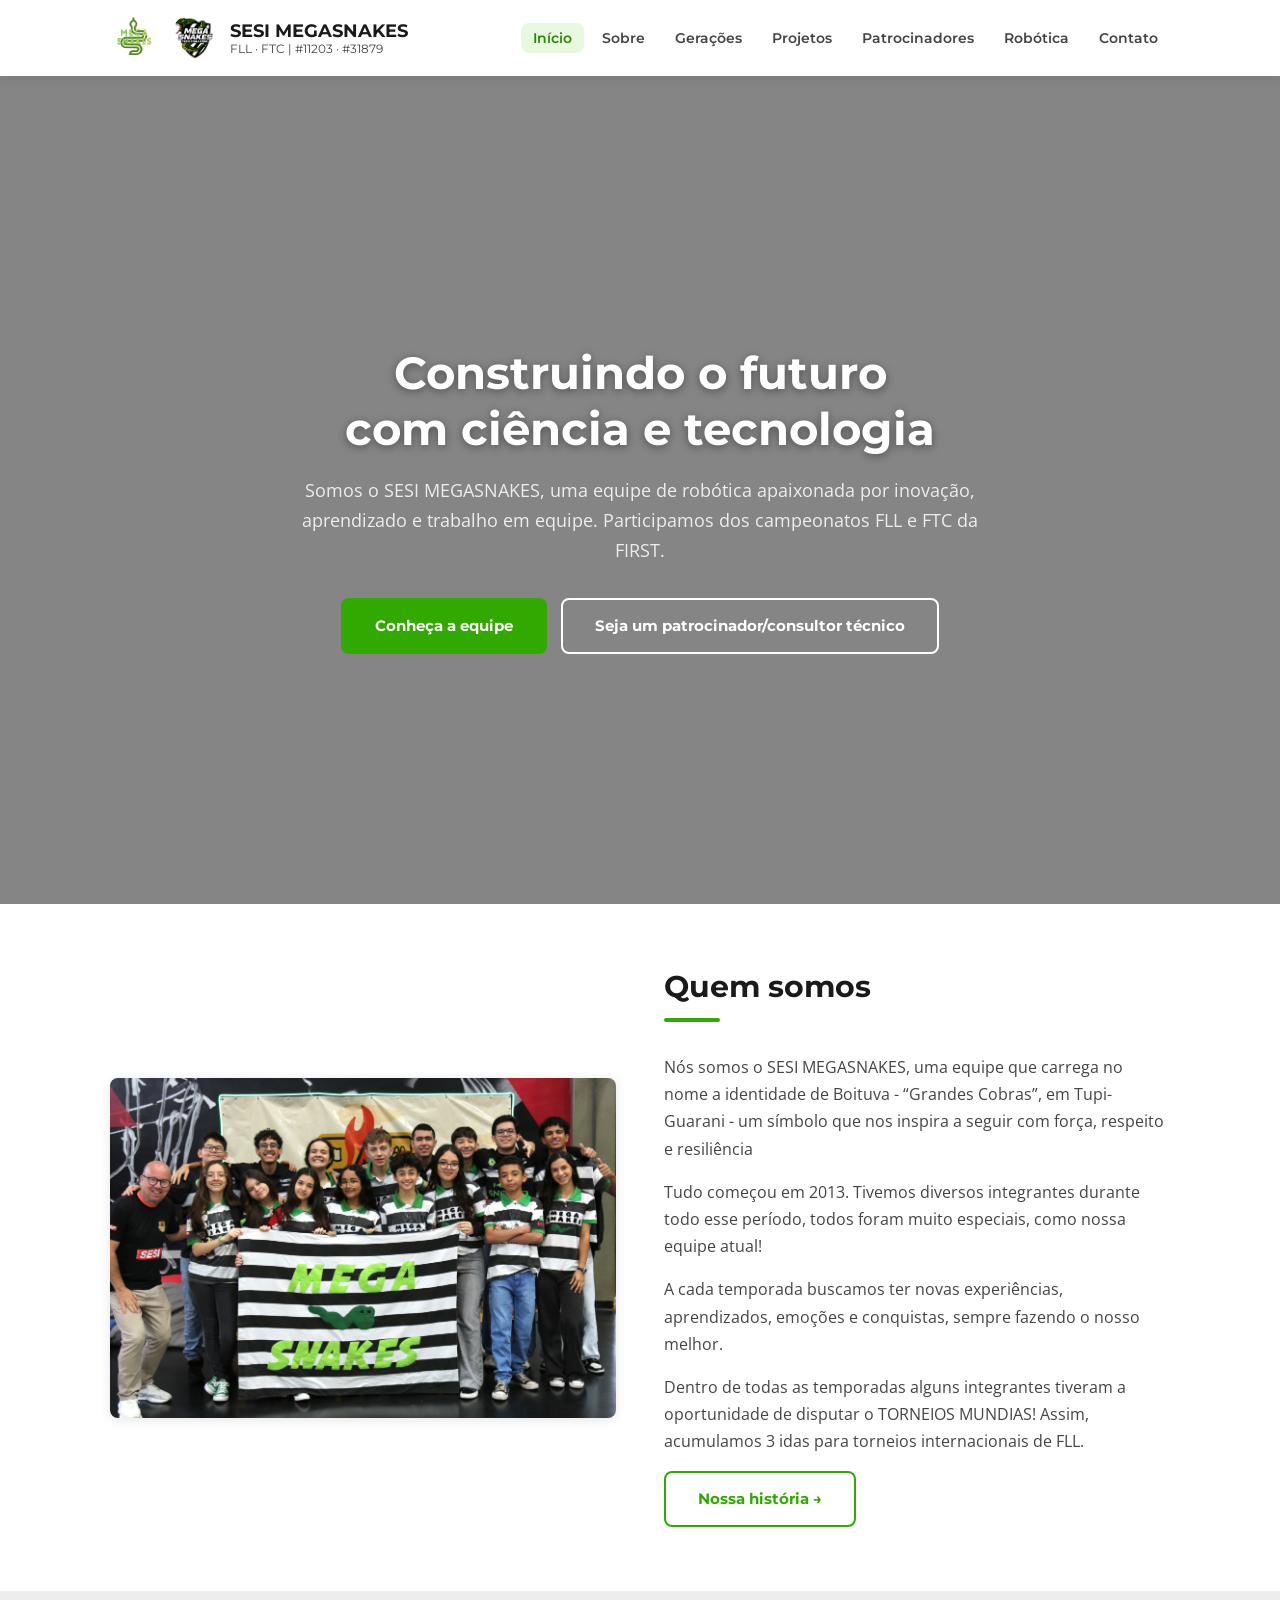
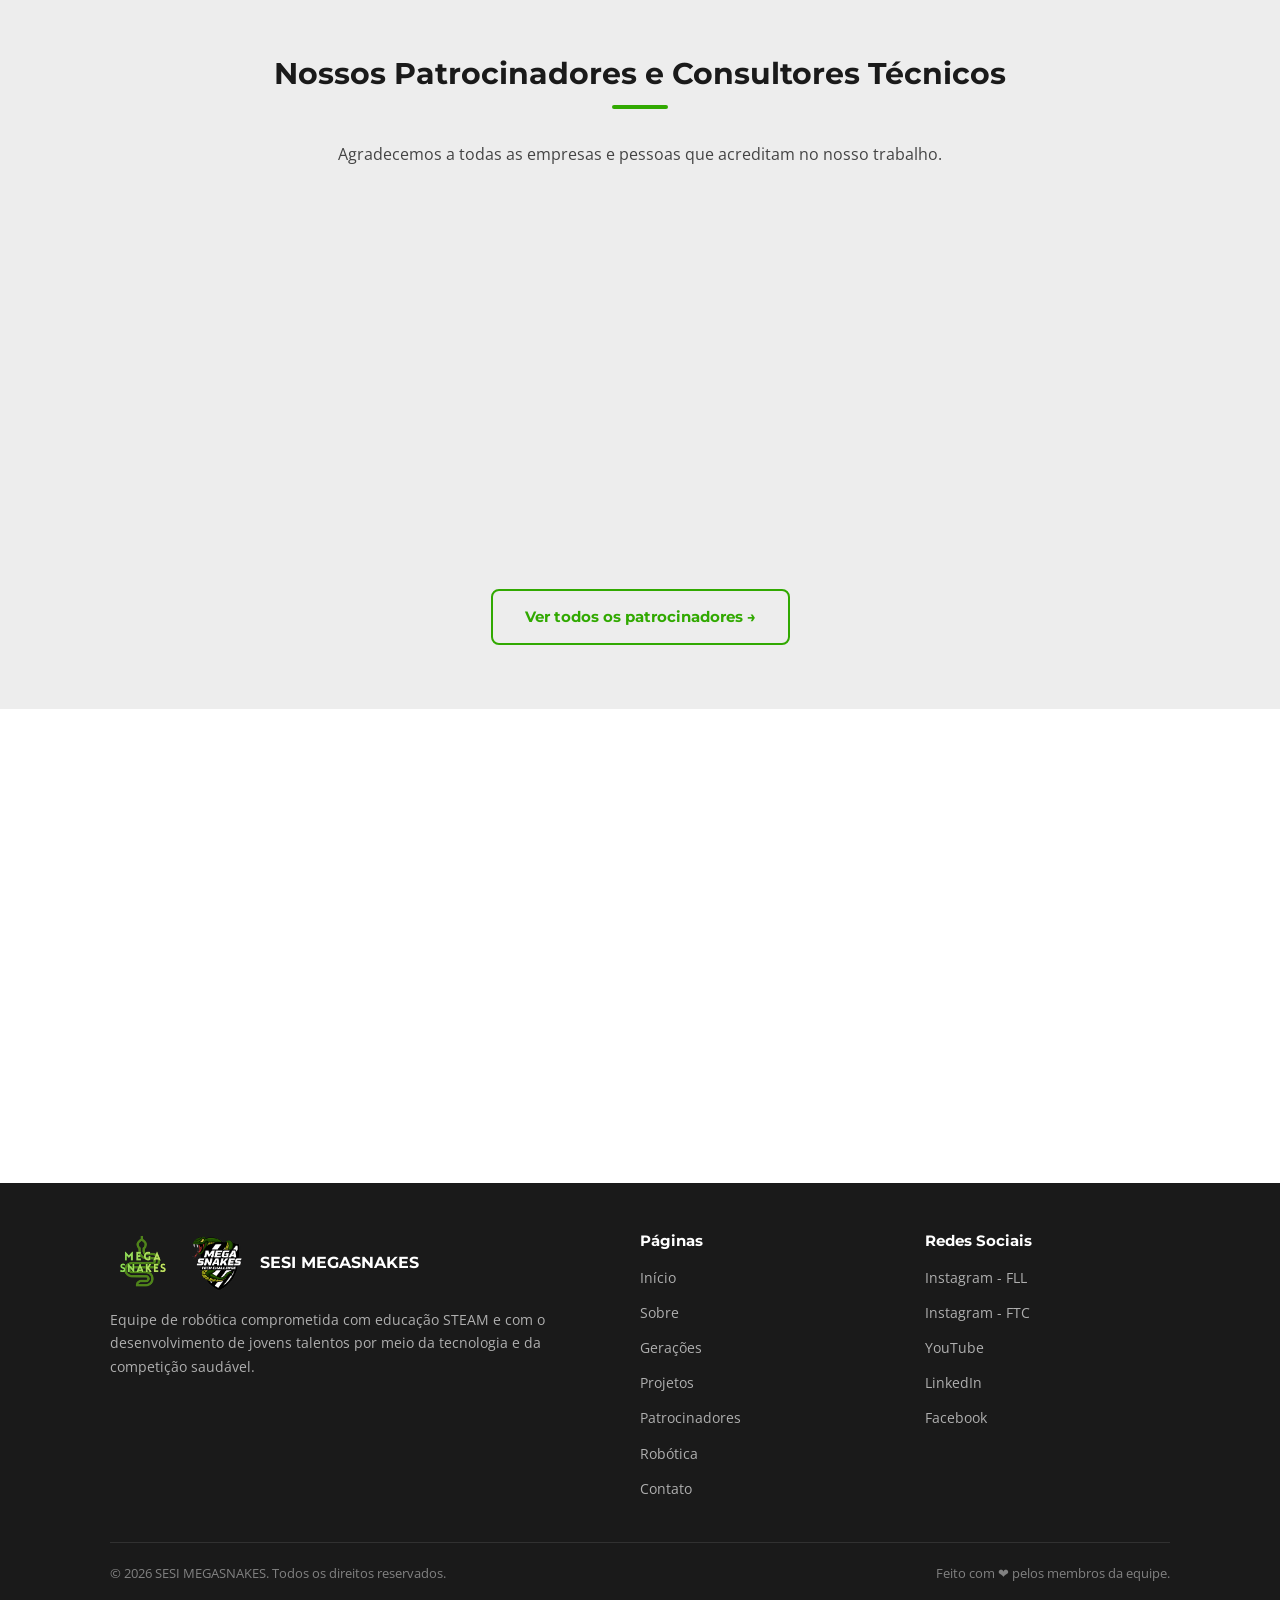
==== index.html @ dcc247e0 "Remoção dos patrocinadores antigos da página inicial" ====
<!DOCTYPE html>
<html lang="pt-BR">

<head>
  <meta charset="UTF-8" />
  <meta name="viewport" content="width=device-width, initial-scale=1.0" />
  <title>Início - SESI MEGASNAKES</title>

  <!-- Google Fonts -->
  <link rel="preconnect" href="https://fonts.googleapis.com" />
  <link rel="preconnect" href="https://fonts.gstatic.com" crossorigin />
  <link
    href="https://fonts.googleapis.com/css2?family=Montserrat:wght@400;600;700&family=Open+Sans:wght@400;600&display=swap"
    rel="stylesheet" />

  <!-- Estilos -->
  <link rel="stylesheet" href="css/style.css" />
  <link rel="stylesheet" href="css/animacoes.css" />
</head>

<body>

  <!-- ===== HEADER ===== -->
  <header>
    <div class="header-inner">

      <!-- Logo e nome -->
      <a href="index.html" class="logo-area">
        <img src="fotos/logo-01.png" alt="Logo da equipe FLL" />
        <img src="fotos/logo-02.png" alt="Logo da equipe FTC" />
        <div class="nome-equipe">
          SESI MEGASNAKES
          <span>FLL · FTC | #11203 · #31879 </span>
        </div>
      </a>

      <!-- Botão hamburguer (mobile) -->
      <button class="menu-toggle" aria-label="Abrir menu" aria-expanded="false">
        <span></span>
        <span></span>
        <span></span>
      </button>

      <!-- Navegação -->
      <nav>
        <ul>
          <li><a href="index.html">Início</a></li>
          <li><a href="sobre.html">Sobre</a></li>
          <li><a href="geracoes.html">Gerações</a></li>
          <li><a href="projetos.html">Projetos</a></li>
          <li><a href="patrocinadores.html">Patrocinadores</a></li>
          <li><a href="robotica.html">Robótica</a></li>
          <li><a href="contato.html">Contato</a></li>
        </ul>
      </nav>
    </div>
  </header>


  <!-- ===== HERO ===== -->
  <!--
    Adicione a foto de fundo no arquivo css/style.css,
    na seção ".hero", trocando o url('../fotos/hero-banner.jpg')
    pelo caminho correto da sua imagem.
  -->
  <!-- ===== HERO COM CARROSSEL DE FOTOS ===== -->
  <section class="hero">

    <!-- Slides de fundo -->
    <div class="hero-slides">
      <!-- Adicione ou remova <div class="hero-slide"> conforme o número de fotos -->
      <div class="hero-slide" style="background-image: url('fotos/galeria-01.jpg');"></div>
      <div class="hero-slide" style="background-image: url('fotos/galeria-02.jpg');"></div>
      <div class="hero-slide" style="background-image: url('fotos/galeria-03.jpg');"></div>
      <div class="hero-slide" style="background-image: url('fotos/galeria-04.jpg');"></div>
      <div class="hero-slide" style="background-image: url('fotos/galeria-05.jpg');"></div>
    </div>

    <!-- Escurecimento por cima das fotos -->
    <div class="hero-overlay"></div>

    <!-- Texto centralizado (não muda) -->
    <div class="hero-conteudo">
      <h1>Construindo o futuro<br>com ciência e tecnologia</h1>
      <p>
        Somos o SESI MEGASNAKES, uma equipe de robótica apaixonada por inovação,
        aprendizado e trabalho em equipe. Participamos dos campeonatos FLL e FTC da FIRST.
      </p>
      <div class="hero-botoes">
        <a href="sobre.html" class="btn btn-verde">Conheça a equipe</a>
        <a href="contato.html" class="btn btn-contorno">Seja um patrocinador/consultor técnico</a>
      </div>
    </div>

  </section>


  <!-- ===== APRESENTAÇÃO ===== -->
  <section class="secao">
    <div class="container">
      <div class="apresentacao-grid">

        <!-- Foto da equipe -->
        <div class="apresentacao-foto animar">
          <img src="fotos/equipe-principal.jpg" alt="Foto da equipe" />
        </div>

        <!-- Texto de apresentação -->
        <div class="animar">
          <h2>Quem somos</h2>
          <div class="divisor" style="margin-left:0;"></div>
          <p>
            Nós somos o SESI MEGASNAKES, uma equipe que carrega no nome a identidade de Boituva - “Grandes Cobras”, em
            Tupi-Guarani - um símbolo que nos inspira a seguir com força, respeito e resiliência
          </p>
          <p>
            <!-- Substitua pelo texto de apresentação da equipe -->
            Tudo começou em 2013. Tivemos diversos integrantes durante todo esse período, todos foram muito especiais,
            como nossa equipe atual!
          </p>
          <p>
            A cada temporada buscamos ter novas experiências, aprendizados, emoções e conquistas, sempre fazendo o nosso
            melhor.
          </p>
          <p>
            Dentro de todas as temporadas alguns integrantes tiveram a oportunidade de disputar o TORNEIOS MUNDIAS!
            Assim, acumulamos 3 idas para torneios internacionais de FLL.
          </p>
          <a href="sobre.html" class="btn btn-contorno-verde">Nossa história →</a>
        </div>

      </div>
    </div>
  </section>


  <!-- ===== PATROCINADORES ===== -->
  <section class="secao secao-fundo-bege">
    <div class="container">
      <h2 class="titulo-secao animar">Nossos Patrocinadores e Consultores Técnicos</h2>
      <div class="divisor"></div>
      <p class="subtitulo-secao animar">
        Agradecemos a todas as empresas e pessoas que acreditam no nosso trabalho.
      </p>

      <div class="patrocinadores-grid">
        <!--
          COMO ADICIONAR UM PATROCINADOR:
          Copie o bloco "card-patrocinador" abaixo e cole quantas vezes precisar.
          Troque o conteúdo pelos dados reais do patrocinador.
        -->

        <div class="card-patrocinador animar">
          <img src="fotos/patrocinadores/SESI.png" alt="Logo Escola SESI" />
          <h3>SESI</h3>
          <p>
            O Serviço Social da Indústria (SESI) atua nas áreas de educação, saúde, esporte e qualidade de vida para
            trabalhadores da indústria e suas famílias, contribuindo para o desenvolvimento social e industrial.
          </p>
        </div>

      </div><!-- fim .patrocinadores-grid -->

      <div style="text-align:center; margin-top:32px;">
        <a href="patrocinadores.html" class="btn btn-contorno-verde">Ver todos os patrocinadores →</a>
      </div>
    </div>
  </section>


  <!-- ===== CTA - RECRUTAMENTO DE PATROCÍNIO ===== -->
  <section class="secao">
    <div class="container">
      <div class="cta-box animar">
        <h2>Apoie a próxima geração de inovadores</h2>
        <p>
          Patrocinar a nossa equipe é uma forma de investir diretamente na educação e no desenvolvimento de jovens
          talentos. Em troca, sua empresa recebe visibilidade nos nossos materiais, uniformes e redes sociais. Além
          disso, profissionais da sua empresa também podem participar como consultores técnicos, compartilhando
          conhecimento e contribuindo diretamente para o aprendizado e crescimento da equipe.
        </p>
        <a href="contato.html" class="btn btn-contorno">Quero ser patrocinador/consultor técnico</a>
      </div>
    </div>
  </section>


  <!-- ===== FOOTER ===== -->
  <footer>
    <div class="container">
      <div class="footer-grid">

        <div class="footer-sobre">
          <div class="footer-logo-area">
            <img src="fotos/logo-01.png" alt="Logo da equipe FLL" />
            <img src="fotos/logo-02.png" alt="Logo da equipe FTC" />
            <span>SESI MEGASNAKES</span>
          </div>
          <p>
            Equipe de robótica comprometida com educação STEAM e com o desenvolvimento
            de jovens talentos por meio da tecnologia e da competição saudável.
          </p>
        </div>

        <div class="footer-coluna">
          <h4>Páginas</h4>
          <ul>
            <li><a href="index.html">Início</a></li>
            <li><a href="sobre.html">Sobre</a></li>
            <li><a href="geracoes.html">Gerações</a></li>
            <li><a href="projetos.html">Projetos</a></li>
            <li><a href="patrocinadores.html">Patrocinadores</a></li>
            <li><a href="robotica.html">Robótica</a></li>
            <li><a href="contato.html">Contato</a></li>
          </ul>
        </div>

        <div class="footer-coluna">
          <h4>Redes Sociais</h4>
          <ul>
            <li><a href="https://www.instagram.com/megasnakes">Instagram - FLL</a></li>
            <li><a href="https://www.instagram.com/megasnakes_ftc">Instagram - FTC</a></li>
            <li><a href="https://www.youtube.com/@MegaSnakesFTC">YouTube</a></li>
            <li><a href="https://www.linkedin.com/in/sesi-megasnakes-ftc/">LinkedIn</a></li>
            <li><a href="#">Facebook</a></li>
          </ul>
        </div>

      </div><!-- fim .footer-grid -->

      <div class="footer-bottom">
        <p>© <span id="ano-atual"></span> SESI MEGASNAKES. Todos os direitos reservados.</p>
        <p>Feito com ❤ pelos membros da equipe.</p>
      </div>
    </div>
  </footer>

  <!-- Script para preencher o ano automaticamente -->
  <script>
    document.getElementById('ano-atual').textContent = new Date().getFullYear();
  </script>

  <!-- Script principal -->
  <script src="js/script.js"></script>
</body>

</html>
---- css/style.css ----
/* ============================================================
   ESTILO GLOBAL - EQUIPE DE ROBÓTICA
   Paleta: Verde #31A901 | Bege #EDEDED
   ============================================================ */

/* --- Variáveis de cor e fonte --- */
:root {
  --verde: #31A901;
  --verde-escuro: #268a01;
  --verde-claro: #e8f9e0;
  --bege: #EDEDED;
  --bege-escuro: #d8d8d8;
  --branco: #ffffff;
  --preto: #1a1a1a;
  --cinza-texto: #444444;
  --sombra: 0 2px 12px rgba(0, 0, 0, 0.10);
  --raio: 8px;
  --fonte-titulo: 'Montserrat', sans-serif;
  --fonte-corpo: 'Open Sans', sans-serif;
}

/* --- Reset básico --- */
*,
*::before,
*::after {
  box-sizing: border-box;
  margin: 0;
  padding: 0;
}

html {
  scroll-behavior: smooth;
}

body {
  font-family: var(--fonte-corpo);
  color: var(--preto);
  background-color: var(--branco);
  line-height: 1.7;
}

img {
  max-width: 100%;
  display: block;
}

a {
  color: var(--verde);
  text-decoration: none;
}

a:hover {
  text-decoration: underline;
}

ul {
  list-style: none;
}

/* --- Tipografia geral --- */
h1,
h2,
h3,
h4 {
  font-family: var(--fonte-titulo);
  font-weight: 700;
  color: var(--preto);
  line-height: 1.25;
}

h1 {
  font-size: 2.4rem;
}

h2 {
  font-size: 1.9rem;
}

h3 {
  font-size: 1.3rem;
}

p {
  margin-bottom: 1rem;
  color: var(--cinza-texto);
}

/* --- Layout utilitário --- */
.container {
  max-width: 1100px;
  margin: 0 auto;
  padding: 0 20px;
}

.secao {
  padding: 64px 0;
}

.secao-fundo-bege {
  background-color: var(--bege);
}

.secao-fundo-verde {
  background-color: var(--verde);
}

.titulo-secao {
  text-align: center;
  margin-bottom: 12px;
}

.subtitulo-secao {
  text-align: center;
  color: var(--cinza-texto);
  margin-bottom: 40px;
  font-size: 1rem;
}

.divisor {
  width: 56px;
  height: 4px;
  background-color: var(--verde);
  margin: 12px auto 32px auto;
  border-radius: 2px;
}


/* ============================================================
   HEADER / NAVEGAÇÃO
   ============================================================ */

header {
  position: fixed;
  top: 0;
  left: 0;
  width: 100%;
  z-index: 1000;
  background-color: var(--branco);
  box-shadow: var(--sombra);
}

.header-inner {
  display: flex;
  align-items: center;
  justify-content: space-between;
  padding: 14px 20px;
  max-width: 1100px;
  margin: 0 auto;
}

/* Logo e nome */
.logo-area {
  display: flex;
  align-items: center;
  gap: 12px;
  text-decoration: none;
}

.logo-area img {
  width: 48px;
  height: 48px;
  object-fit: contain;
  border-radius: 50%;
}

/* Placeholder caso não haja logo */
.logo-placeholder {
  width: 48px;
  height: 48px;
  background-color: var(--verde);
  border-radius: 50%;
  display: flex;
  align-items: center;
  justify-content: center;
  color: white;
  font-weight: 700;
  font-size: 1.1rem;
  font-family: var(--fonte-titulo);
  flex-shrink: 0;
}

.logo-area .nome-equipe {
  font-family: var(--fonte-titulo);
  font-weight: 700;
  font-size: 1.15rem;
  color: var(--preto);
  line-height: 1.2;
}

.logo-area .nome-equipe span {
  display: block;
  font-size: 0.75rem;
  font-weight: 400;
  color: var(--cinza-texto);
}

/* Menu de navegação desktop */
nav ul {
  display: flex;
  gap: 6px;
  align-items: center;
}

nav ul li a {
  font-family: var(--fonte-titulo);
  font-size: 0.88rem;
  font-weight: 600;
  color: var(--cinza-texto);
  padding: 6px 12px;
  border-radius: var(--raio);
  transition: background-color 0.2s, color 0.2s;
}

nav ul li a:hover,
nav ul li a.ativo {
  background-color: var(--verde-claro);
  color: var(--verde-escuro);
  text-decoration: none;
}

/* Botão hamburguer (mobile) */
.menu-toggle {
  display: none;
  flex-direction: column;
  gap: 5px;
  cursor: pointer;
  padding: 4px;
  background: none;
  border: none;
}

.menu-toggle span {
  display: block;
  width: 26px;
  height: 3px;
  background-color: var(--preto);
  border-radius: 2px;
  transition: transform 0.3s, opacity 0.3s;
}


/* ============================================================
   HERO (BANNER PRINCIPAL) - usado na página inicial
   ============================================================ */

.hero {
  position: relative;
  min-height: 92vh;
  display: flex;
  align-items: center;
  justify-content: center;
  text-align: center;
  padding: 80px 20px 60px;
  margin-top: 76px;
  overflow: hidden;
}

/* Container dos slides de fundo */
.hero-slides {
  position: absolute;
  inset: 0;
  z-index: 0;
}

/* Cada slide é uma div com background-image */
.hero-slide {
  position: absolute;
  inset: 0;
  background-size: cover;
  background-position: center;
  opacity: 0;
  transition: opacity 1.2s ease-in-out;
}

/* Slide ativo fica visível */
.hero-slide.ativo {
  opacity: 1;
}

/* Camada escura por cima das fotos */
.hero-overlay {
  position: absolute;
  inset: 0;
  background-color: rgba(0, 0, 0, 0.48);
  z-index: 1;
}

/* Texto fica acima de tudo */
.hero-conteudo {
  position: relative;
  z-index: 2;
  max-width: 700px;
}

.hero-conteudo {
  max-width: 700px;
}

.hero-conteudo h1 {
  color: var(--branco);
  font-size: 2.8rem;
  margin-bottom: 18px;
  text-shadow: 0 2px 8px rgba(0, 0, 0, 0.4);
}

.hero-conteudo p {
  color: var(--bege);
  font-size: 1.1rem;
  margin-bottom: 32px;
}

/* Botão principal */
.btn {
  display: inline-block;
  padding: 13px 32px;
  border-radius: var(--raio);
  font-family: var(--fonte-titulo);
  font-size: 0.95rem;
  font-weight: 700;
  cursor: pointer;
  transition: background-color 0.2s, color 0.2s, transform 0.15s;
  text-decoration: none;
  border: 2px solid transparent;
}

.btn:hover {
  transform: translateY(-2px);
  text-decoration: none;
}

.btn-verde {
  background-color: var(--verde);
  color: var(--branco);
  border-color: var(--verde);
}

.btn-verde:hover {
  background-color: var(--verde-escuro);
  border-color: var(--verde-escuro);
}

.btn-contorno {
  background-color: transparent;
  color: var(--branco);
  border-color: var(--branco);
}

.btn-contorno:hover {
  background-color: var(--branco);
  color: var(--verde-escuro);
}

.btn-contorno-verde {
  background-color: transparent;
  color: var(--verde);
  border-color: var(--verde);
}

.btn-contorno-verde:hover {
  background-color: var(--verde);
  color: var(--branco);
}

.hero-botoes {
  display: flex;
  gap: 14px;
  justify-content: center;
  flex-wrap: wrap;
}


/* ============================================================
   SEÇÃO: APRESENTAÇÃO (página inicial)
   ============================================================ */

.apresentacao-grid {
  display: grid;
  grid-template-columns: 1fr 1fr;
  gap: 48px;
  align-items: center;
}

.apresentacao-foto {
  border-radius: var(--raio);
  overflow: hidden;
  box-shadow: var(--sombra);
}

.apresentacao-foto img {
  width: 100%;
  height: 340px;
  object-fit: cover;
}

/* Placeholder de imagem */
.foto-placeholder {
  width: 100%;
  height: 340px;
  background-color: var(--bege-escuro);
  display: flex;
  flex-direction: column;
  align-items: center;
  justify-content: center;
  color: var(--cinza-texto);
  font-size: 0.9rem;
  gap: 8px;
}

.foto-placeholder .icone-foto {
  font-size: 2.5rem;
  opacity: 0.4;
}


/* ============================================================
   SEÇÃO: PATROCINADORES (home e página dedicada)
   ============================================================ */

.patrocinadores-grid {
  display: grid;
  grid-template-columns: repeat(auto-fill, minmax(200px, 1fr));
  gap: 24px;
}

.card-patrocinador {
  background-color: var(--branco);
  border: 1px solid var(--bege-escuro);
  border-radius: var(--raio);
  padding: 24px 20px;
  text-align: center;
  box-shadow: var(--sombra);
  transition: transform 0.2s, box-shadow 0.2s;
}

.card-patrocinador:hover {
  transform: translateY(-4px);
  box-shadow: 0 6px 20px rgba(0, 0, 0, 0.12);
}

.card-patrocinador img {
  height: 72px;
  width: auto;
  margin: 0 auto 14px;
  object-fit: contain;
}

/* Placeholder de logo */
.logo-placeholder-card {
  height: 72px;
  display: flex;
  align-items: center;
  justify-content: center;
  margin-bottom: 14px;
  background-color: var(--bege);
  border-radius: 6px;
  color: var(--cinza-texto);
  font-size: 0.8rem;
}

.card-patrocinador h3 {
  font-size: 1rem;
  margin-bottom: 8px;
}

.card-patrocinador p {
  font-size: 0.85rem;
  margin-bottom: 0;
  color: var(--cinza-texto);
}


/* ============================================================
   SEÇÃO: RECRUTAMENTO / CTA (Call to Action)
   ============================================================ */

.cta-box {
  background-color: var(--verde);
  border-radius: var(--raio);
  padding: 48px 40px;
  text-align: center;
}

.cta-box h2 {
  color: var(--branco);
  margin-bottom: 12px;
}

.cta-box p {
  color: rgba(255, 255, 255, 0.88);
  margin-bottom: 28px;
  font-size: 1.05rem;
}

.cta-box .btn-contorno {
  font-size: 1rem;
}


/* ============================================================
   HERO INTERNO - páginas internas (sem banner grande)
   ============================================================ */

.hero-interno {
  background-color: var(--verde);
  padding: 100px 20px 48px;
  text-align: center;
}

.hero-interno h1 {
  color: var(--branco);
  font-size: 2.2rem;
  margin-bottom: 10px;
}

.hero-interno p {
  color: rgba(255, 255, 255, 0.85);
  font-size: 1rem;
  max-width: 560px;
  margin: 0 auto;
}


/* ============================================================
   GALERIA (página sobre)
   ============================================================ */

.galeria-grid {
  display: grid;
  grid-template-columns: repeat(auto-fill, minmax(240px, 1fr));
  gap: 16px;
}

.galeria-item {
  border-radius: var(--raio);
  overflow: hidden;
  box-shadow: var(--sombra);
  aspect-ratio: 4/3;
  background-color: var(--bege-escuro);
}

.galeria-item img {
  width: 100%;
  height: 100%;
  object-fit: cover;
  transition: transform 0.3s;
}

.galeria-item:hover img {
  transform: scale(1.05);
}

/* Placeholder para galeria */
.galeria-placeholder {
  width: 100%;
  height: 100%;
  display: flex;
  flex-direction: column;
  align-items: center;
  justify-content: center;
  color: var(--cinza-texto);
  font-size: 0.82rem;
  gap: 6px;
  opacity: 0.6;
}


/* ============================================================
   REDES SOCIAIS
   ============================================================ */

.redes-lista {
  display: flex;
  gap: 16px;
  justify-content: center;
  flex-wrap: wrap;
}

.rede-link {
  display: flex;
  align-items: center;
  gap: 10px;
  background-color: var(--branco);
  border: 2px solid var(--verde);
  color: var(--verde);
  padding: 10px 22px;
  border-radius: 32px;
  font-weight: 600;
  font-size: 0.9rem;
  font-family: var(--fonte-titulo);
  transition: background-color 0.2s, color 0.2s;
}

.rede-link:hover {
  background-color: var(--verde);
  color: var(--branco);
  text-decoration: none;
}

.rede-link svg {
  width: 20px;
  height: 20px;
  flex-shrink: 0;
}


/* ============================================================
   CARDS DE GERAÇÃO / TEMPORADA (página equipe)
   ============================================================ */

.timeline-lista {
  display: flex;
  flex-direction: column;
  gap: 32px;
}

.card-temporada {
  background-color: var(--branco);
  border: 1px solid var(--bege-escuro);
  border-left: 5px solid var(--verde);
  border-radius: var(--raio);
  padding: 28px 32px;
  box-shadow: var(--sombra);
  display: grid;
  grid-template-columns: 180px 1fr;
  gap: 28px;
  align-items: start;
}

.temporada-foto {
  border-radius: var(--raio);
  overflow: hidden;
}

.temporada-foto img {
  width: 100%;
  height: 150px;
  object-fit: cover;
}

.temporada-badge {
  display: inline-block;
  background-color: var(--verde);
  color: var(--branco);
  font-size: 0.75rem;
  font-weight: 700;
  font-family: var(--fonte-titulo);
  padding: 3px 10px;
  border-radius: 20px;
  margin-bottom: 6px;
  text-transform: uppercase;
  letter-spacing: 0.04em;
}

.temporada-badge.ftc {
  background-color: var(--verde-escuro);
}

.temporada-badge.fll {
  background-color: #5dbf00;
}

.card-temporada h3 {
  font-size: 1.2rem;
  margin-bottom: 4px;
}

.temporada-ano {
  color: var(--cinza-texto);
  font-size: 0.88rem;
  margin-bottom: 10px;
}

.premiacoes-lista {
  display: flex;
  flex-wrap: wrap;
  gap: 8px;
  margin-top: 10px;
}

.premiacao-tag {
  background-color: var(--verde-claro);
  color: var(--verde-escuro);
  border: 1px solid var(--verde);
  border-radius: 20px;
  font-size: 0.78rem;
  font-weight: 600;
  padding: 3px 12px;
}


/* ============================================================
   PROJETOS (metodologia STEAM + downloads)
   ============================================================ */

.steam-bloco {
  display: grid;
  grid-template-columns: 1fr 1fr;
  gap: 48px;
  align-items: center;
}

.steam-letras {
  display: flex;
  gap: 12px;
  justify-content: center;
  flex-wrap: wrap;
  margin-top: 24px;
}

.letra-steam {
  width: 58px;
  height: 58px;
  border-radius: 50%;
  background-color: var(--verde);
  color: var(--branco);
  display: flex;
  align-items: center;
  justify-content: center;
  font-family: var(--fonte-titulo);
  font-size: 1.5rem;
  font-weight: 700;
  box-shadow: var(--sombra);
}

.materiais-grid {
  display: grid;
  grid-template-columns: repeat(auto-fill, minmax(220px, 1fr));
  gap: 20px;
}

.card-material {
  background-color: var(--branco);
  border: 1px solid var(--bege-escuro);
  border-radius: var(--raio);
  padding: 24px 20px;
  text-align: center;
  box-shadow: var(--sombra);
  transition: transform 0.2s;
}

.card-material:hover {
  transform: translateY(-3px);
}

.card-material .icone-arquivo {
  font-size: 2.4rem;
  margin-bottom: 12px;
  color: var(--verde);
}

.card-material h3 {
  font-size: 1rem;
  margin-bottom: 6px;
}

.card-material p {
  font-size: 0.82rem;
  margin-bottom: 14px;
}


/* ============================================================
   ROBÓTICA (missão, FIRST, campeonatos)
   ============================================================ */

.info-cards {
  display: grid;
  grid-template-columns: repeat(auto-fill, minmax(280px, 1fr));
  gap: 24px;
}

.info-card {
  background-color: var(--branco);
  border-top: 4px solid var(--verde);
  border-radius: var(--raio);
  padding: 28px 24px;
  box-shadow: var(--sombra);
}

.info-card .icone-card {
  font-size: 2rem;
  margin-bottom: 12px;
}

.info-card h3 {
  margin-bottom: 8px;
}

.campeonatos-grid {
  display: grid;
  grid-template-columns: 1fr 1fr;
  gap: 32px;
  margin-top: 32px;
}

.campeonato-card {
  background-color: var(--branco);
  border-radius: var(--raio);
  overflow: hidden;
  box-shadow: var(--sombra);
}

.campeonato-cabecalho {
  background-color: var(--verde);
  padding: 20px 24px;
  color: var(--branco);
}

.campeonato-cabecalho h3 {
  color: var(--branco);
  font-size: 1.2rem;
  margin-bottom: 4px;
}

.campeonato-cabecalho span {
  font-size: 0.82rem;
  opacity: 0.85;
}

.campeonato-corpo {
  padding: 20px 24px;
}

.campeonato-corpo p {
  font-size: 0.9rem;
  margin-bottom: 0;
}


/* ============================================================
   CONTATOS
   ============================================================ */

.contato-centro {
  max-width: 560px;
  margin: 0 auto;
  text-align: center;
}

.contato-centro h2 {
  margin-bottom: 12px;
}

.contato-centro p {
  margin-bottom: 28px;
}


/* ============================================================
   FOOTER
   ============================================================ */

footer {
  background-color: var(--preto);
  color: var(--bege);
  padding: 48px 0 24px;
}

.footer-grid {
  display: grid;
  grid-template-columns: 2fr 1fr 1fr;
  gap: 40px;
  padding-bottom: 32px;
  border-bottom: 1px solid rgba(255, 255, 255, 0.1);
}

.footer-sobre p {
  color: rgba(255, 255, 255, 0.65);
  font-size: 0.88rem;
  margin-top: 12px;
  margin-bottom: 0;
}

.footer-logo-area {
  display: flex;
  align-items: center;
  gap: 10px;
  margin-bottom: 10px;
}

.footer-logo-area img {
  width: 65px;
  height: 65px;
  object-fit: contain;
  border-radius: 50%;
}

.footer-logo-area .logo-placeholder {
  width: 40px;
  height: 40px;
  font-size: 0.95rem;
}

.footer-logo-area span {
  font-family: var(--fonte-titulo);
  font-size: 1rem;
  font-weight: 700;
  color: var(--branco);
}

.footer-coluna h4 {
  color: var(--branco);
  font-size: 0.95rem;
  font-family: var(--fonte-titulo);
  margin-bottom: 14px;
}

.footer-coluna ul li {
  margin-bottom: 8px;
}

.footer-coluna ul li a {
  color: rgba(255, 255, 255, 0.65);
  font-size: 0.88rem;
  transition: color 0.2s;
}

.footer-coluna ul li a:hover {
  color: var(--verde);
  text-decoration: none;
}

.footer-bottom {
  padding-top: 20px;
  display: flex;
  justify-content: space-between;
  align-items: center;
  flex-wrap: wrap;
  gap: 10px;
}

.footer-bottom p {
  color: rgba(255, 255, 255, 0.45);
  font-size: 0.8rem;
  margin-bottom: 0;
}

.footer-bottom a {
  color: var(--verde);
}


/* ============================================================
   PÁGINA SOBRE - bloco de história
   ============================================================ */

.historia-texto {
  max-width: 800px;
  margin: 0 auto;
}

.historia-texto p {
  font-size: 1rem;
  line-height: 1.85;
}


/* ============================================================
   RESPONSIVIDADE
   ============================================================ */

@media (max-width: 900px) {

  .apresentacao-grid,
  .steam-bloco,
  .campeonatos-grid {
    grid-template-columns: 1fr;
    gap: 28px;
  }

  .footer-grid {
    grid-template-columns: 1fr 1fr;
  }

  .card-temporada {
    grid-template-columns: 1fr;
  }

  h1 {
    font-size: 2rem;
  }

  h2 {
    font-size: 1.6rem;
  }
}

@media (max-width: 640px) {

  /* Menu mobile */
  nav {
    display: none;
    position: absolute;
    top: 100%;
    left: 0;
    width: 100%;
    background-color: var(--branco);
    box-shadow: var(--sombra);
    padding: 12px 0;
  }

  nav.aberto {
    display: block;
  }

  nav ul {
    flex-direction: column;
    gap: 0;
    padding: 0 16px;
  }

  nav ul li a {
    display: block;
    padding: 10px 14px;
    font-size: 0.95rem;
  }

  .menu-toggle {
    display: flex;
  }

  .hero-conteudo h1 {
    font-size: 2rem;
  }

  .footer-grid {
    grid-template-columns: 1fr;
    gap: 28px;
  }

  .cta-box {
    padding: 32px 20px;
  }

  .hero {
    min-height: 80vh;
  }

  .secao {
    padding: 40px 0;
  }
}

.membros-grid {
  display: grid;
  grid-template-columns: repeat(auto-fill, minmax(200px, 1fr));
  gap: 24px;
}

.card-membro {
  background-color: var(--branco);
  border: 1px solid var(--bege-escuro);
  border-radius: var(--raio);
  overflow: hidden;
  box-shadow: var(--sombra);
  text-align: center;
  transition: transform 0.2s, box-shadow 0.2s;
}

.card-membro:hover {
  transform: translateY(-4px);
  box-shadow: 0 6px 20px rgba(0, 0, 0, 0.12);
}

.card-membro-foto {
  width: 100%;
  aspect-ratio: 1 / 1;
  object-fit: cover;
  display: block;
  background-color: var(--bege-escuro);
}

/* Placeholder quando não há foto */
.card-membro-foto-placeholder {
  width: 100%;
  aspect-ratio: 1 / 1;
  background-color: var(--bege);
  display: flex;
  align-items: center;
  justify-content: center;
  font-size: 3rem;
  color: var(--verde);
}

.card-membro-info {
  padding: 16px 14px;
}

.card-membro-info h3 {
  font-size: 1rem;
  margin-bottom: 4px;
}

.card-membro-info .cargo {
  font-size: 0.82rem;
  color: var(--verde-escuro);
  font-weight: 600;
  font-family: var(--fonte-titulo);
}

/* Bloco de voltar */
.voltar-link {
  display: inline-flex;
  align-items: center;
  gap: 6px;
  color: var(--cinza-texto);
  font-size: 0.88rem;
  font-weight: 600;
  font-family: var(--fonte-titulo);
  margin-bottom: 32px;
  transition: color 0.2s;
}

.voltar-link:hover {
  color: var(--verde);
  text-decoration: none;
}

/* Resumo da temporada no topo */
.resumo-temporada {
  background-color: var(--bege);
  border-left: 5px solid var(--verde);
  border-radius: var(--raio);
  padding: 20px 24px;
  margin-bottom: 48px;
  display: flex;
  flex-wrap: wrap;
  gap: 16px;
  align-items: center;
  justify-content: space-between;
}

.resumo-temporada-info h2 {
  font-size: 1.3rem;
  margin-bottom: 4px;
}

.resumo-temporada-info p {
  margin: 0;
  font-size: 0.88rem;
  color: var(--cinza-texto);
}

@media (max-width: 640px) {
  .membros-grid {
    grid-template-columns: repeat(auto-fill, minmax(150px, 1fr));
  }
}

/* ============================================================
   TÉCNICO E MENTORES (página de membros)
   ============================================================ */

.secao-apoio {
  margin-top: 56px;
}

.apoio-grid {
  display: grid;
  grid-template-columns: repeat(auto-fill, minmax(200px, 1fr));
  gap: 24px;
}

/* Badge dourado para diferenciar do cargo dos membros */
.card-membro-info .cargo-apoio {
  font-size: 0.82rem;
  color: #a07800;
  font-weight: 600;
  font-family: var(--fonte-titulo);
}
---- css/animacoes.css ----
/* ============================================================
   ANIMAÇÕES - importado no style.css ou no HTML
   Para usar: adicione a classe "animar" no elemento HTML.
   O JS em script.js adiciona "visivel" quando o elemento
   entra na tela, ativando a animação.
   ============================================================ */

.animar {
  opacity: 0;
  transform: translateY(22px);
  transition: opacity 0.55s ease, transform 0.55s ease;
}

.animar.visivel {
  opacity: 1;
  transform: translateY(0);
}

/* Atraso escalonado para grids (opcional) */
.animar:nth-child(2) { transition-delay: 0.08s; }
.animar:nth-child(3) { transition-delay: 0.16s; }
.animar:nth-child(4) { transition-delay: 0.24s; }
.animar:nth-child(5) { transition-delay: 0.32s; }
.animar:nth-child(6) { transition-delay: 0.40s; }
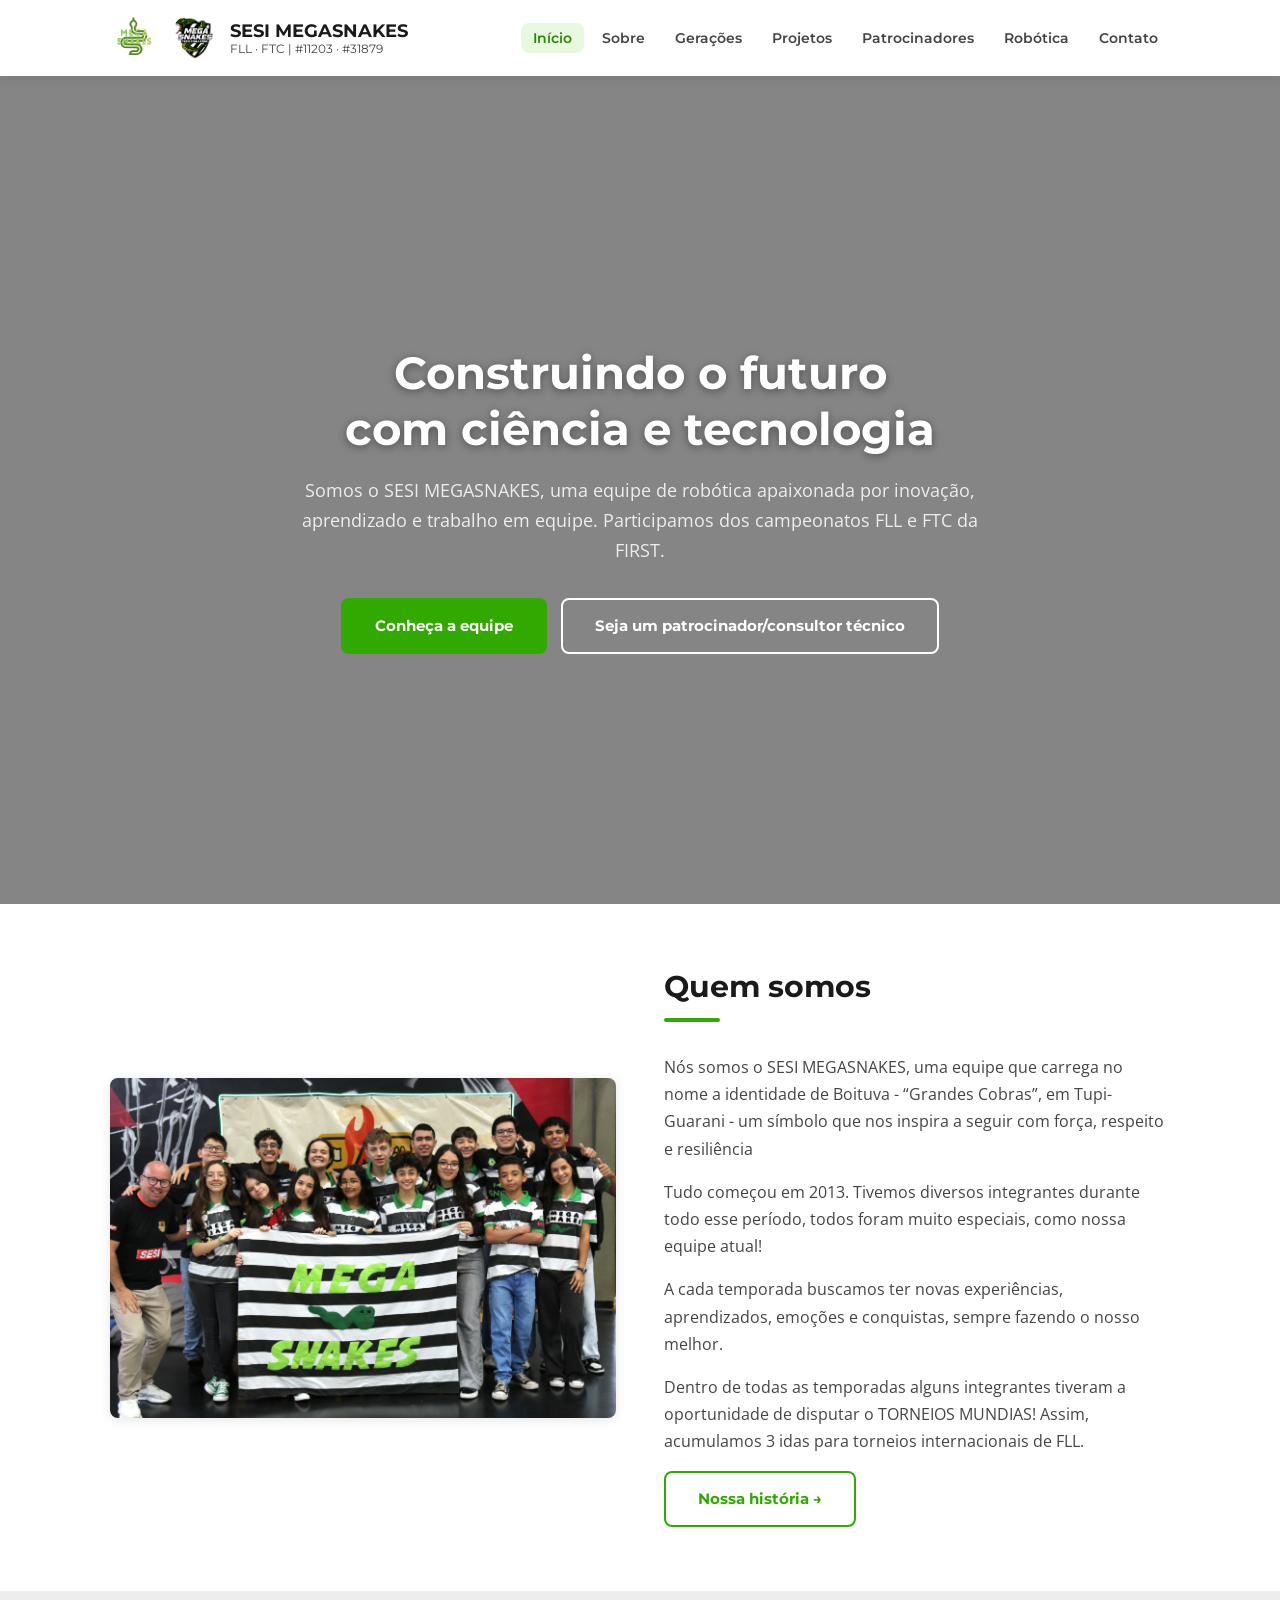
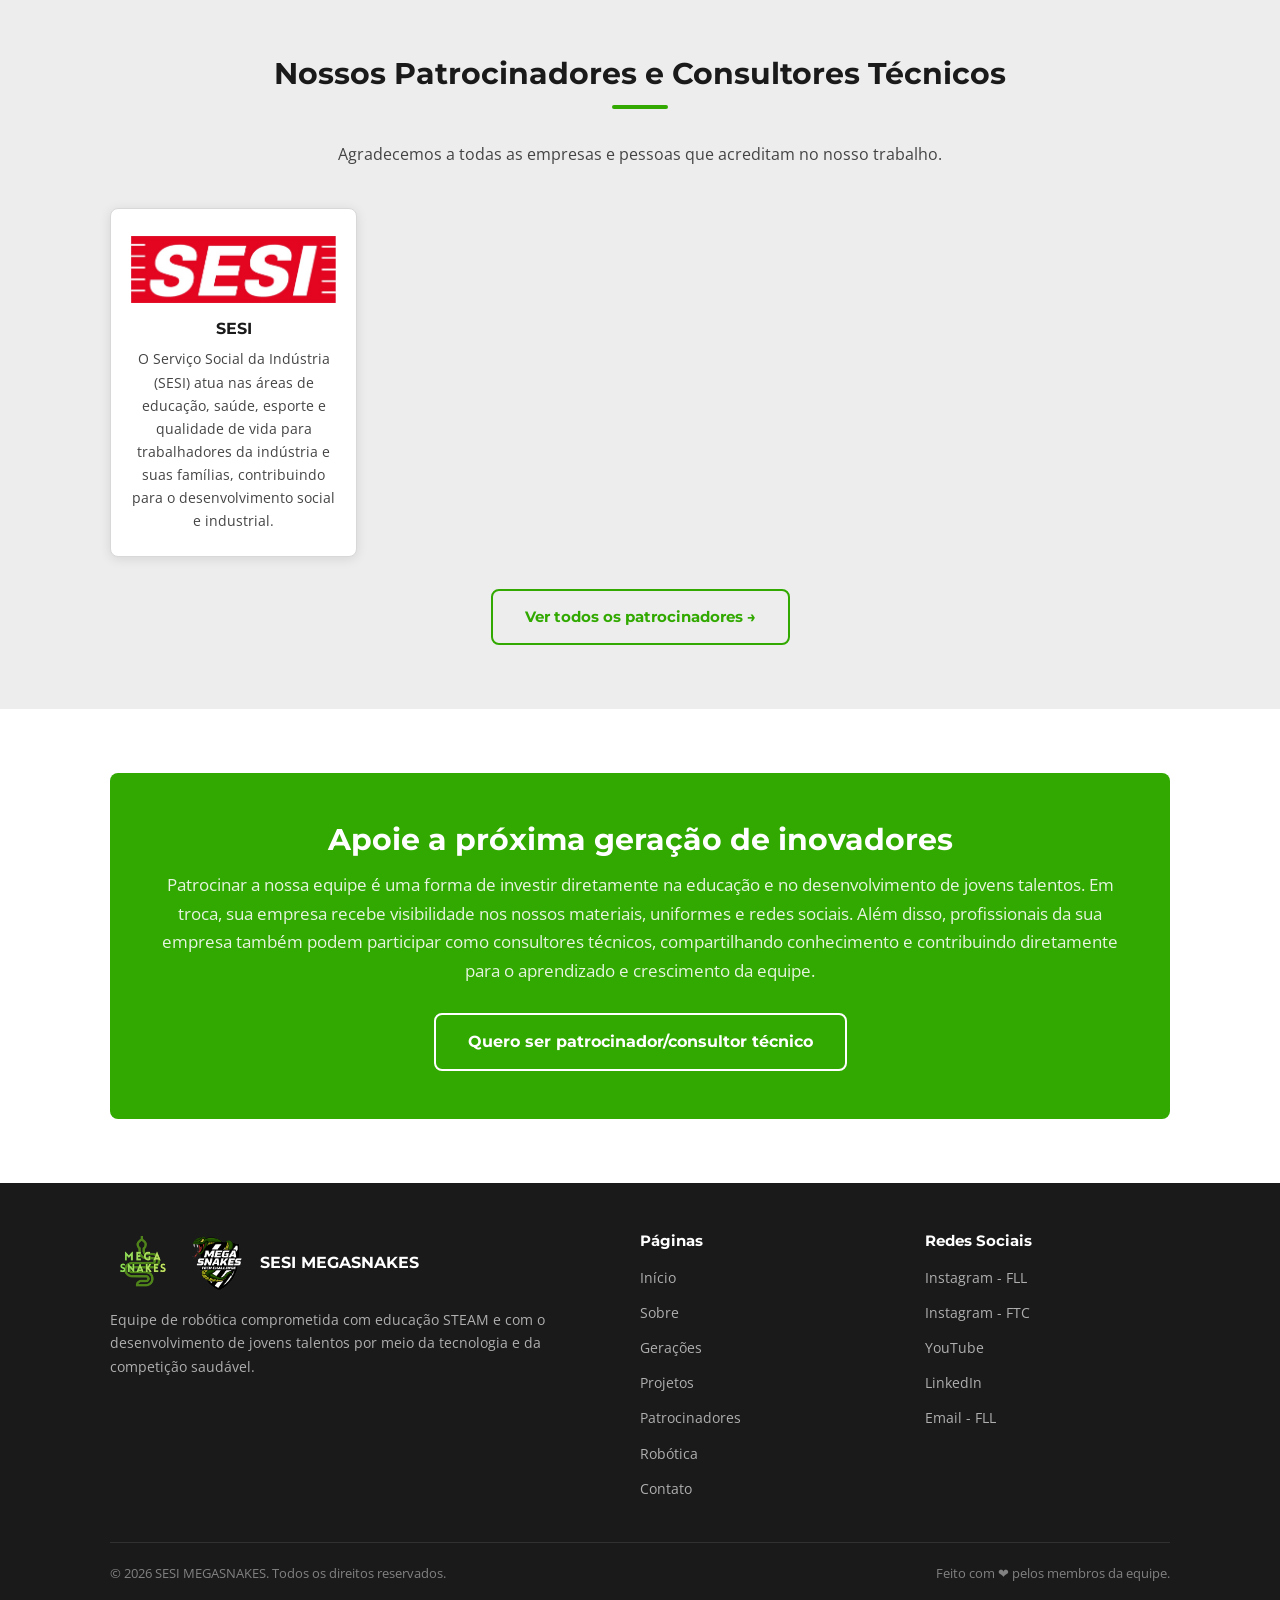
==== commit a11a99f1: "Remoção do Facebook & adição teste do Email da FLL na página principal" ====
--- a/index.html
+++ b/index.html
@@ -222,7 +222,7 @@
             <li><a href="https://www.instagram.com/megasnakes_ftc">Instagram - FTC</a></li>
             <li><a href="https://www.youtube.com/@MegaSnakesFTC">YouTube</a></li>
             <li><a href="https://www.linkedin.com/in/sesi-megasnakes-ftc/">LinkedIn</a></li>
-            <li><a href="#">Facebook</a></li>
+            <li><a href="mailto:megasnakes21@gmail.com">Email - FLL</a></li>
           </ul>
         </div>
 
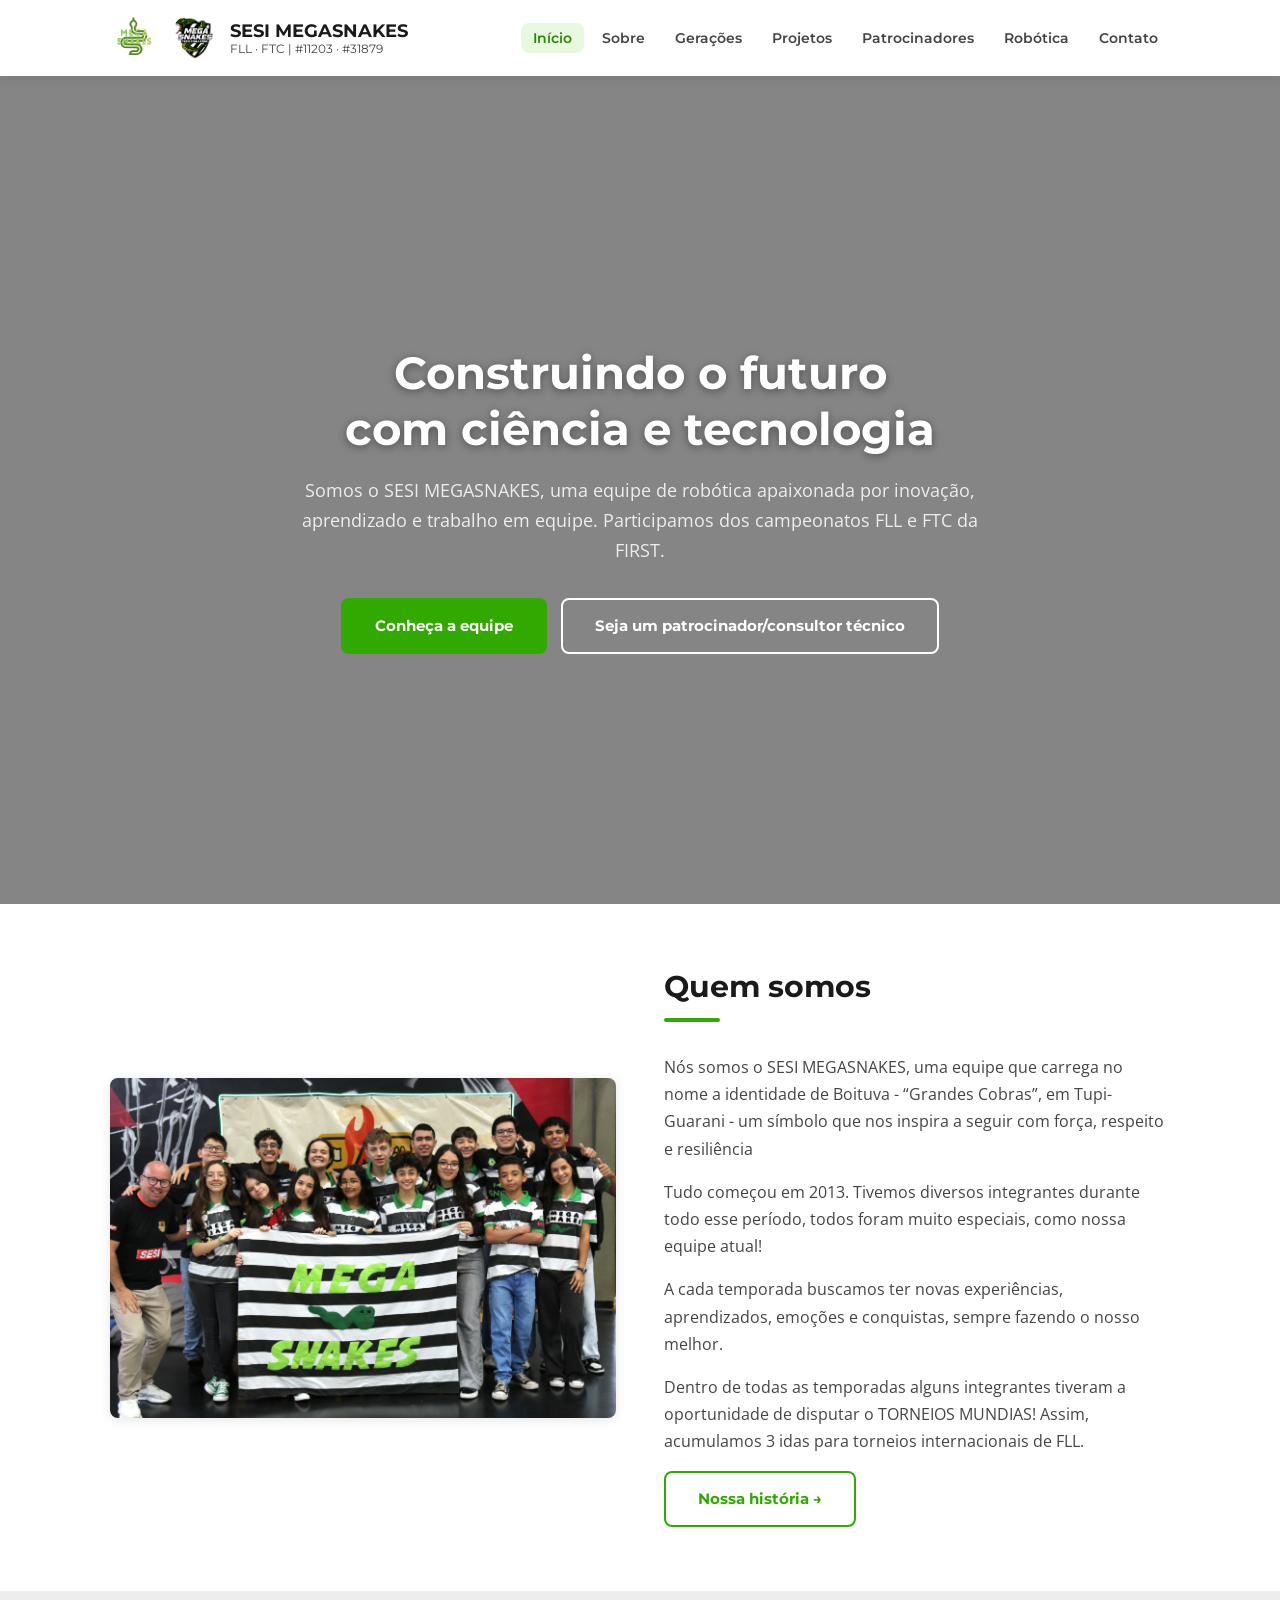
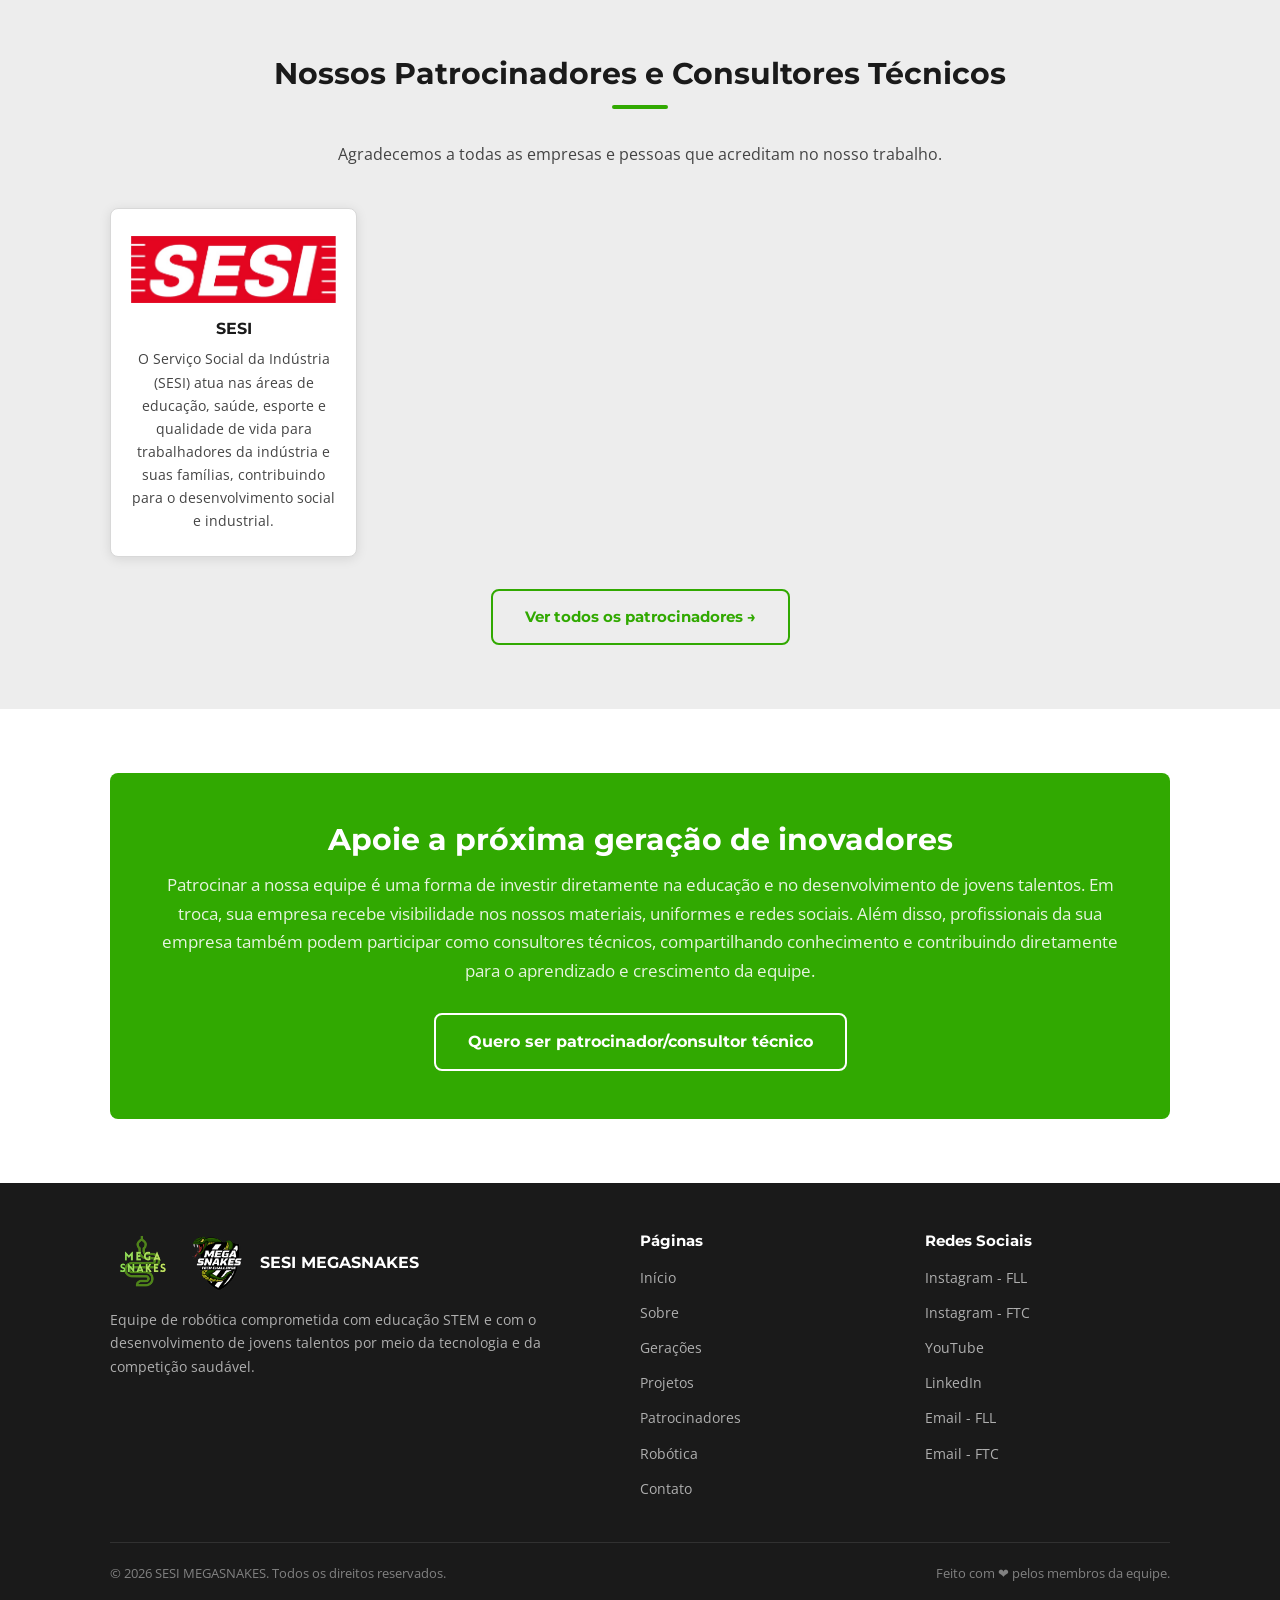
==== commit bf129e0f: "Remoção total do Facebook de todas as páginas; adição do endereço de Email da FLL e FTC em todas as " ====
--- a/index.html
+++ b/index.html
@@ -197,7 +197,7 @@
             <span>SESI MEGASNAKES</span>
           </div>
           <p>
-            Equipe de robótica comprometida com educação STEAM e com o desenvolvimento
+            Equipe de robótica comprometida com educação STEM e com o desenvolvimento
             de jovens talentos por meio da tecnologia e da competição saudável.
           </p>
         </div>
@@ -222,7 +222,8 @@
             <li><a href="https://www.instagram.com/megasnakes_ftc">Instagram - FTC</a></li>
             <li><a href="https://www.youtube.com/@MegaSnakesFTC">YouTube</a></li>
             <li><a href="https://www.linkedin.com/in/sesi-megasnakes-ftc/">LinkedIn</a></li>
-            <li><a href="mailto:megasnakes21@gmail.com">Email - FLL</a></li>
+            <li><a href="https://mail.google.com/mail/?view=cm&fs=1&to=megasnakes21@gmail.com" target="_blank">Email - FLL</a></li>
+            <li><a href="https://mail.google.com/mail/?view=cm&fs=1&to=megasnakesftc@gmail.com" target="_blank">Email - FTC</a></li>
           </ul>
         </div>
 
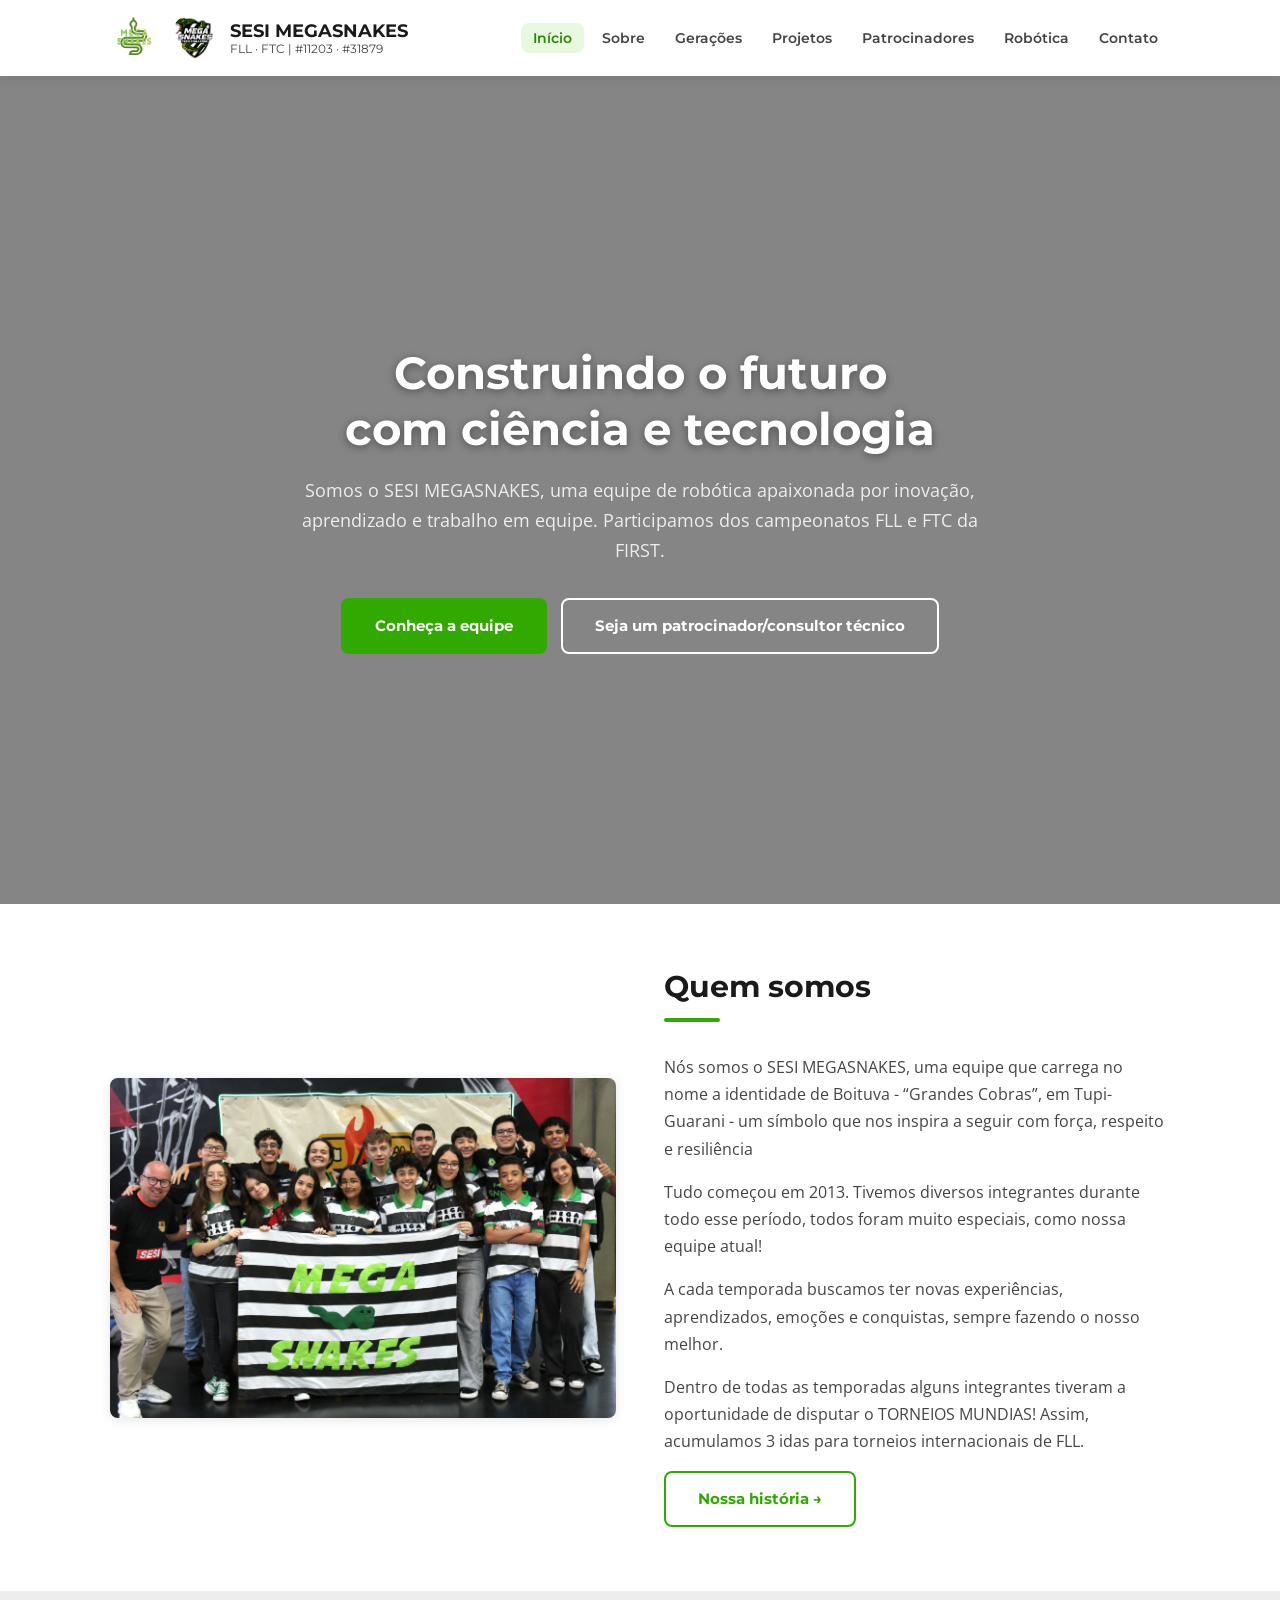
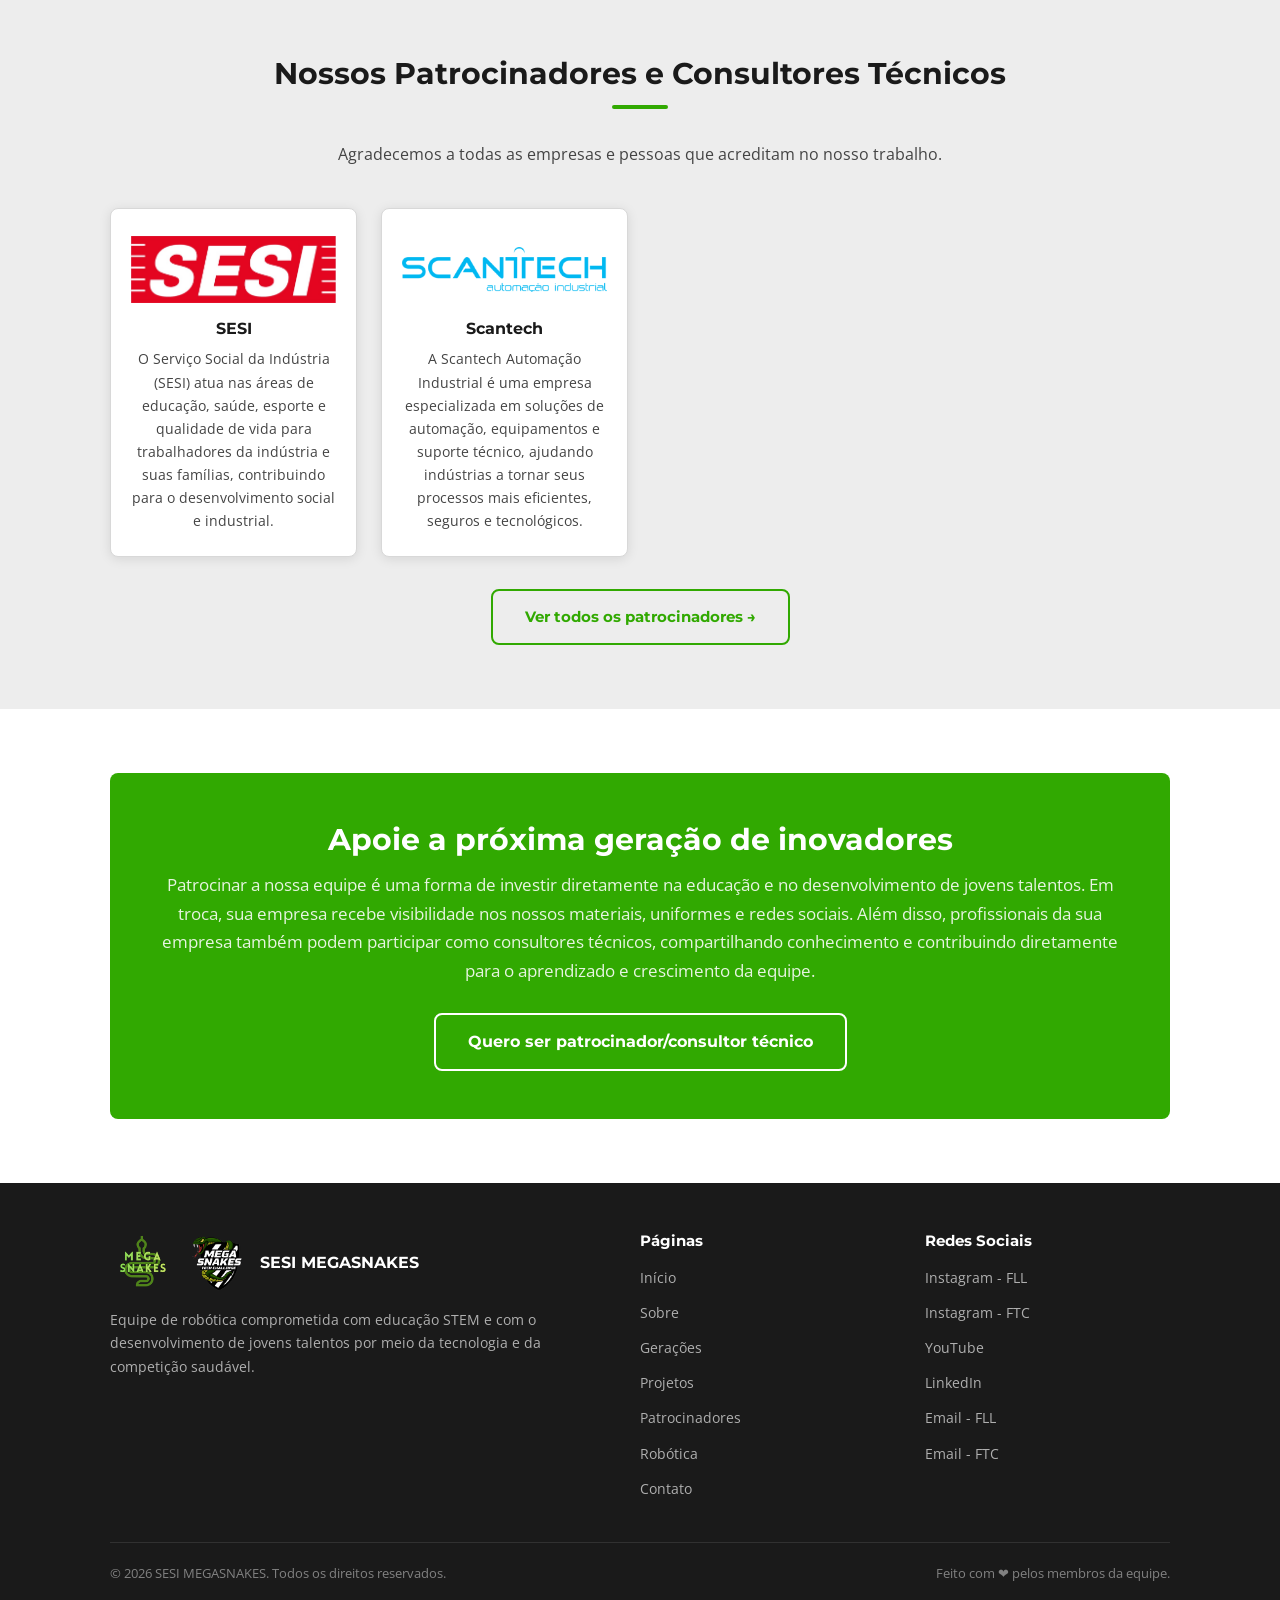
==== commit 368ed721: "Atualização do conteúdo de patrocinadores e adição de novos parceiros Organização hierárquica dos ap" ====
--- a/index.html
+++ b/index.html
@@ -159,6 +159,15 @@
           </p>
         </div>
 
+         <div class="card-patrocinador animar">
+          <img src="fotos/patrocinadores/SCANTECH.png" alt="Logo Escola SESI" />
+          <h3>Scantech</h3>
+          <p>
+            A Scantech Automação Industrial é uma empresa especializada em soluções de automação, equipamentos
+            e suporte técnico, ajudando indústrias a tornar seus processos mais eficientes, seguros e tecnológicos.
+          </p>
+        </div>
+
       </div><!-- fim .patrocinadores-grid -->
 
       <div style="text-align:center; margin-top:32px;">
--- a/css/style.css
+++ b/css/style.css
@@ -1167,4 +1167,233 @@
   color: #a07800;
   font-weight: 600;
   font-family: var(--fonte-titulo);
+}
+
+/* ============================================================
+   HIERARQUIA DE PATROCINADORES
+   >>> COLE ESTE BLOCO NO FINAL DO css/style.css <<<
+   Níveis: Master (SESI) > Grande > Médio > Pequeno (só logo)
+   ============================================================ */
+
+/* --- Faixa que separa cada nível (linha + título) --- */
+.nivel-patro {
+  margin-top: 56px;
+}
+
+.nivel-patro:first-child {
+  margin-top: 0;
+}
+
+.nivel-titulo {
+  display: flex;
+  align-items: center;
+  gap: 16px;
+  margin-bottom: 28px;
+}
+
+.nivel-titulo::before,
+.nivel-titulo::after {
+  content: "";
+  flex: 1;
+  height: 1px;
+  background-color: var(--bege-escuro);
+}
+
+.nivel-titulo h3 {
+  font-size: 1.05rem;
+  color: var(--verde-escuro);
+  white-space: nowrap;
+}
+
+/* --- Logo (usado em Master, Grande e Médio) --- */
+.patro-logo {
+  display: flex;
+  align-items: center;
+  justify-content: center;
+}
+
+.patro-logo img {
+  width: auto;
+  max-width: 100%;
+  object-fit: contain;
+  margin: 0 auto;
+}
+
+.patro-texto h3 {
+  margin-bottom: 8px;
+}
+
+.patro-texto p {
+  margin-bottom: 0;
+}
+
+.patro-link {
+  display: inline-block;
+  margin-top: 14px;
+  font-family: var(--fonte-titulo);
+  font-weight: 700;
+  font-size: 0.85rem;
+  color: var(--branco);
+  background-color: var(--verde);
+  padding: 7px 18px;
+  border-radius: var(--raio);
+  transition: background-color 0.2s;
+}
+
+.patro-link:hover {
+  background-color: var(--verde-escuro);
+  text-decoration: none;
+}
+
+/* --- MASTER (SESI): maior destaque --- */
+.patro-master {
+  display: grid;
+  grid-template-columns: 1fr 1.2fr;
+  gap: 40px;
+  align-items: center;
+  background-color: var(--branco);
+  border: 2px solid var(--verde);
+  border-radius: var(--raio);
+  padding: 40px 44px;
+  box-shadow: var(--sombra);
+}
+
+.patro-master .patro-logo img {
+  max-height: 190px;
+}
+
+.patro-master .patro-texto h3 {
+  font-size: 1.7rem;
+}
+
+.patro-master .patro-texto p {
+  font-size: 1rem;
+}
+
+/* --- GRANDES: um por linha, logo alternando de lado --- */
+.patro-grandes {
+  display: flex;
+  flex-direction: column;
+  gap: 24px;
+}
+
+.patro-grande {
+  display: grid;
+  grid-template-columns: 1fr 1.4fr;
+  gap: 36px;
+  align-items: center;
+  background-color: var(--branco);
+  border: 1px solid var(--bege-escuro);
+  border-left: 5px solid var(--verde);
+  border-radius: var(--raio);
+  padding: 28px 36px;
+  box-shadow: var(--sombra);
+}
+
+.patro-grande:nth-child(even) {
+  grid-template-columns: 1.4fr 1fr;
+}
+
+.patro-grande:nth-child(even) .patro-logo {
+  order: 2;
+}
+
+.patro-grande .patro-logo img {
+  max-height: 110px;
+}
+
+.patro-grande .patro-texto h3 {
+  font-size: 1.3rem;
+}
+
+.patro-grande .patro-texto p {
+  font-size: 0.92rem;
+}
+
+/* --- MÉDIOS: cards lado a lado --- */
+.patro-medios {
+  display: grid;
+  grid-template-columns: repeat(auto-fill, minmax(300px, 1fr));
+  gap: 24px;
+}
+
+.patro-medio {
+  background-color: var(--branco);
+  border: 1px solid var(--bege-escuro);
+  border-radius: var(--raio);
+  padding: 24px;
+  text-align: center;
+  box-shadow: var(--sombra);
+}
+
+.patro-medio .patro-logo {
+  height: 80px;
+  margin-bottom: 16px;
+}
+
+.patro-medio .patro-logo img {
+  max-height: 80px;
+}
+
+.patro-medio .patro-texto h3 {
+  font-size: 1.05rem;
+}
+
+.patro-medio .patro-texto p {
+  font-size: 0.85rem;
+}
+
+/* --- PEQUENOS: só a logo --- */
+.patro-pequenos {
+  display: flex;
+  flex-wrap: wrap;
+  justify-content: center;
+  align-items: center;
+  gap: 20px 40px;
+}
+
+.patro-pequeno {
+  display: flex;
+  align-items: center;
+  justify-content: center;
+  padding: 10px 20px;
+}
+
+.patro-pequeno img {
+  height: 70px;
+  width: auto;
+  max-width: 180px;
+  object-fit: contain;
+  filter: grayscale(100%);
+  opacity: 0.75;
+  transition: filter 0.25s, opacity 0.25s;
+}
+
+.patro-pequeno:hover img {
+  filter: grayscale(0);
+  opacity: 1;
+}
+
+/* --- Responsivo --- */
+@media (max-width: 800px) {
+  .patro-master,
+  .patro-grande,
+  .patro-grande:nth-child(even) {
+    grid-template-columns: 1fr;
+    gap: 20px;
+    padding: 28px 22px;
+    text-align: center;
+  }
+
+  .patro-grande:nth-child(even) .patro-logo {
+    order: 0;
+  }
+
+  .patro-master .patro-logo img {
+    max-height: 140px;
+  }
+
+  .nivel-patro {
+    margin-top: 44px;
+  }
 }
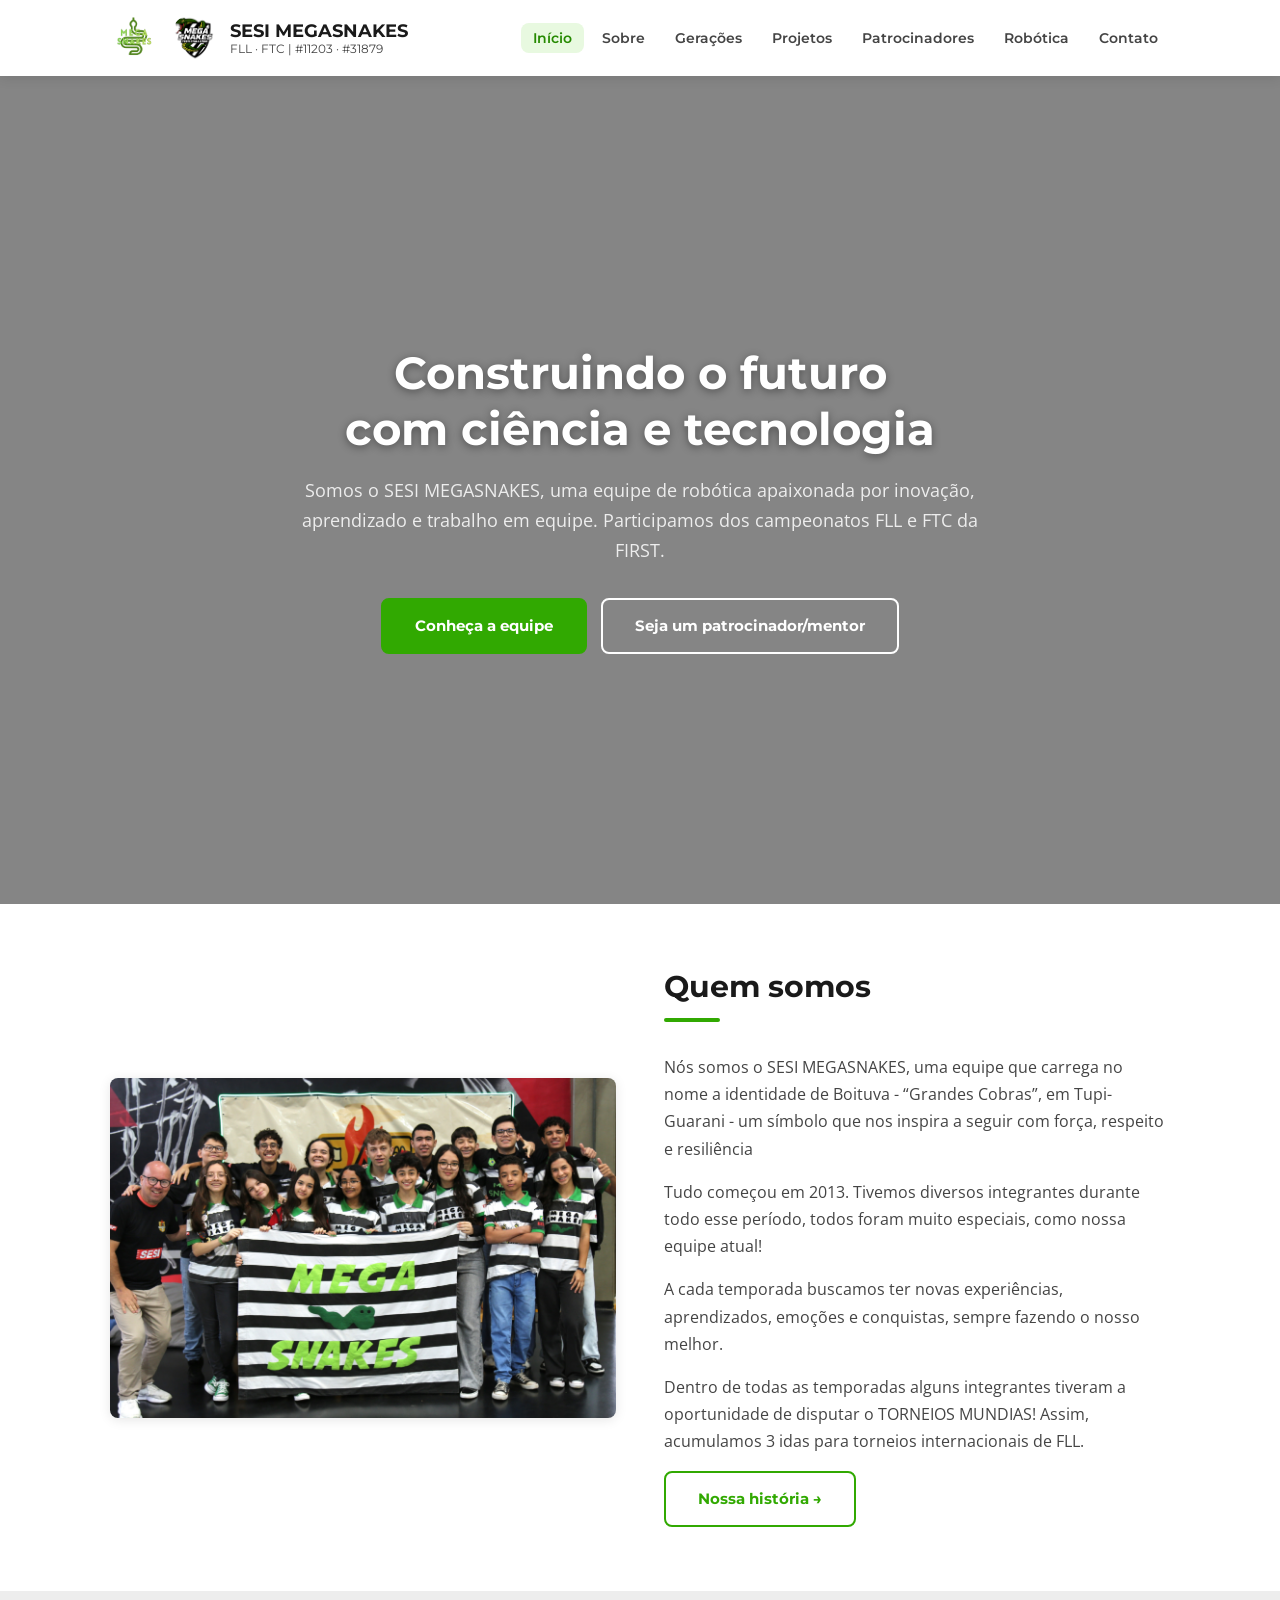
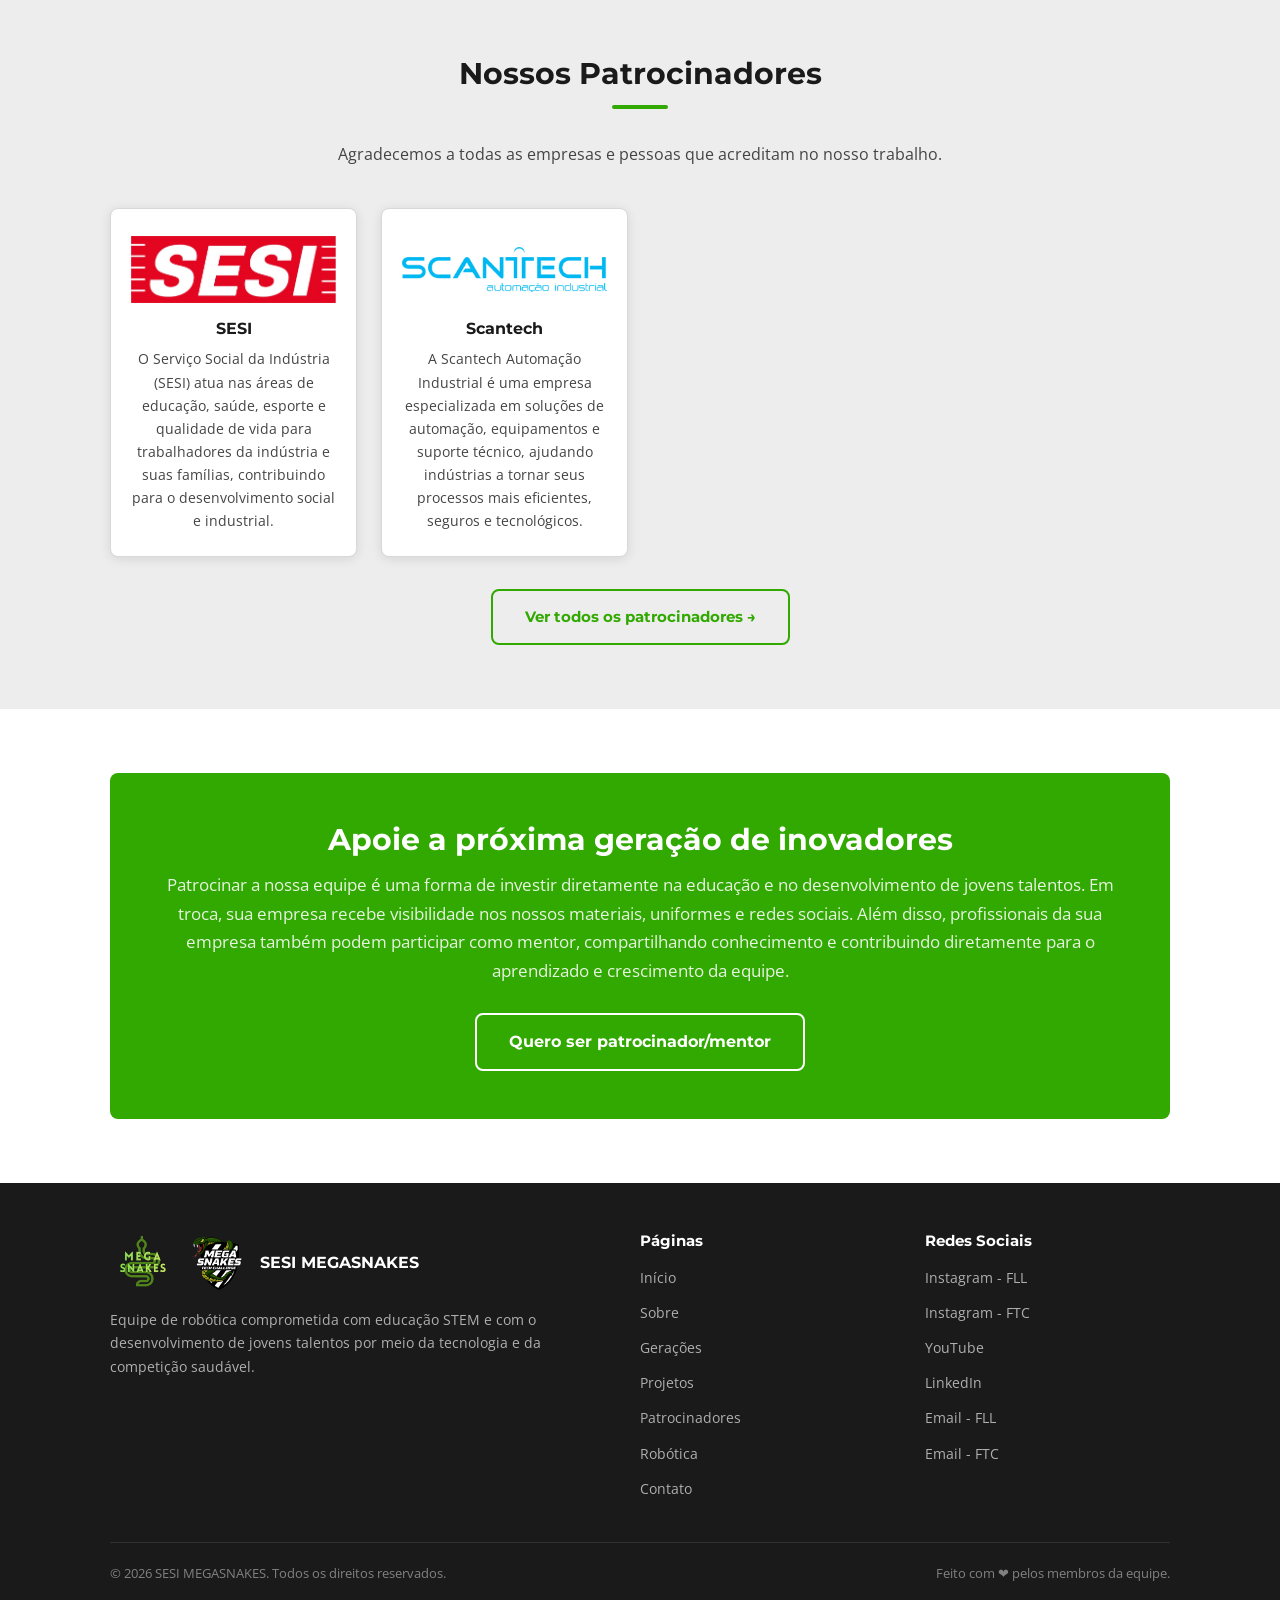
==== commit de079580: "Troca do termo "consultor técnico" por "mentor"" ====
--- a/index.html
+++ b/index.html
@@ -88,7 +88,7 @@
       </p>
       <div class="hero-botoes">
         <a href="sobre.html" class="btn btn-verde">Conheça a equipe</a>
-        <a href="contato.html" class="btn btn-contorno">Seja um patrocinador/consultor técnico</a>
+        <a href="contato.html" class="btn btn-contorno">Seja um patrocinador/mentor</a>
       </div>
     </div>
 
@@ -137,7 +137,7 @@
   <!-- ===== PATROCINADORES ===== -->
   <section class="secao secao-fundo-bege">
     <div class="container">
-      <h2 class="titulo-secao animar">Nossos Patrocinadores e Consultores Técnicos</h2>
+      <h2 class="titulo-secao animar">Nossos Patrocinadores</h2>
       <div class="divisor"></div>
       <p class="subtitulo-secao animar">
         Agradecemos a todas as empresas e pessoas que acreditam no nosso trabalho.
@@ -185,10 +185,10 @@
         <p>
           Patrocinar a nossa equipe é uma forma de investir diretamente na educação e no desenvolvimento de jovens
           talentos. Em troca, sua empresa recebe visibilidade nos nossos materiais, uniformes e redes sociais. Além
-          disso, profissionais da sua empresa também podem participar como consultores técnicos, compartilhando
+          disso, profissionais da sua empresa também podem participar como mentor, compartilhando
           conhecimento e contribuindo diretamente para o aprendizado e crescimento da equipe.
         </p>
-        <a href="contato.html" class="btn btn-contorno">Quero ser patrocinador/consultor técnico</a>
+        <a href="contato.html" class="btn btn-contorno">Quero ser patrocinador/mentor</a>
       </div>
     </div>
   </section>
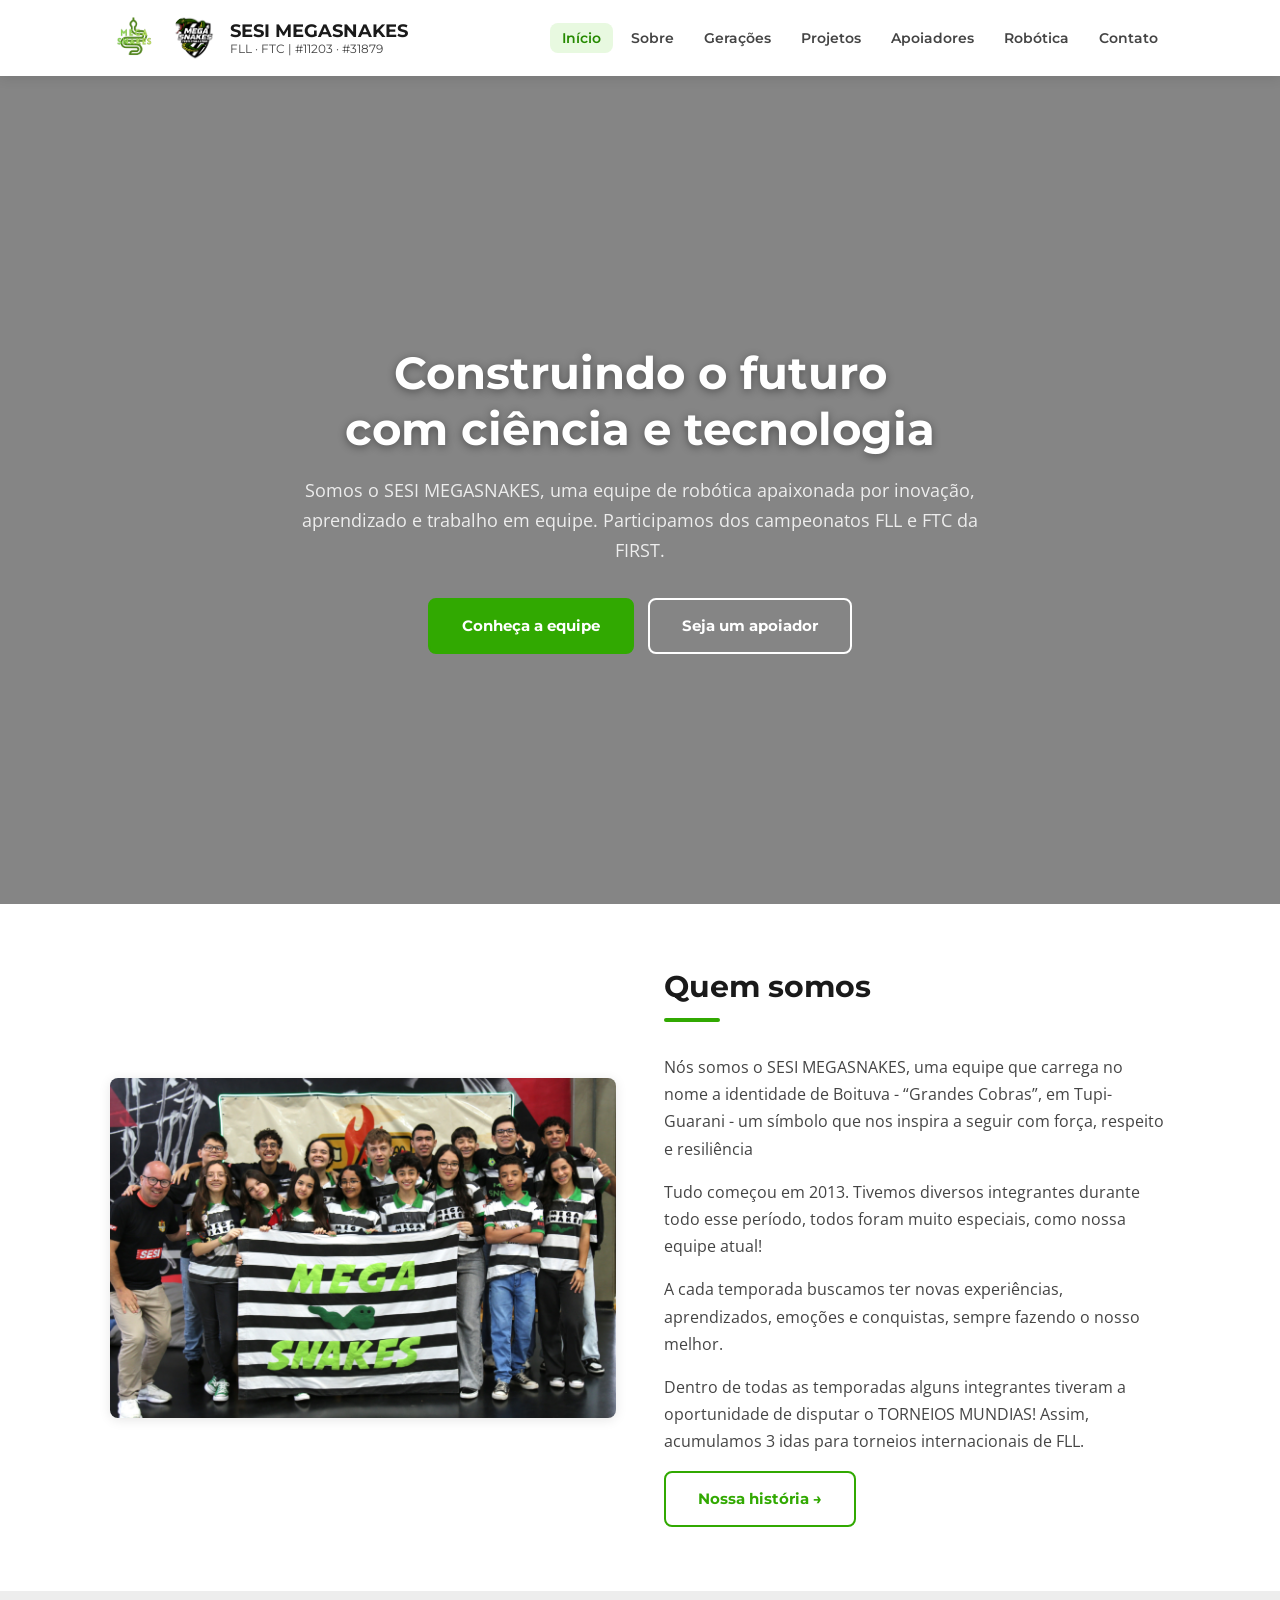
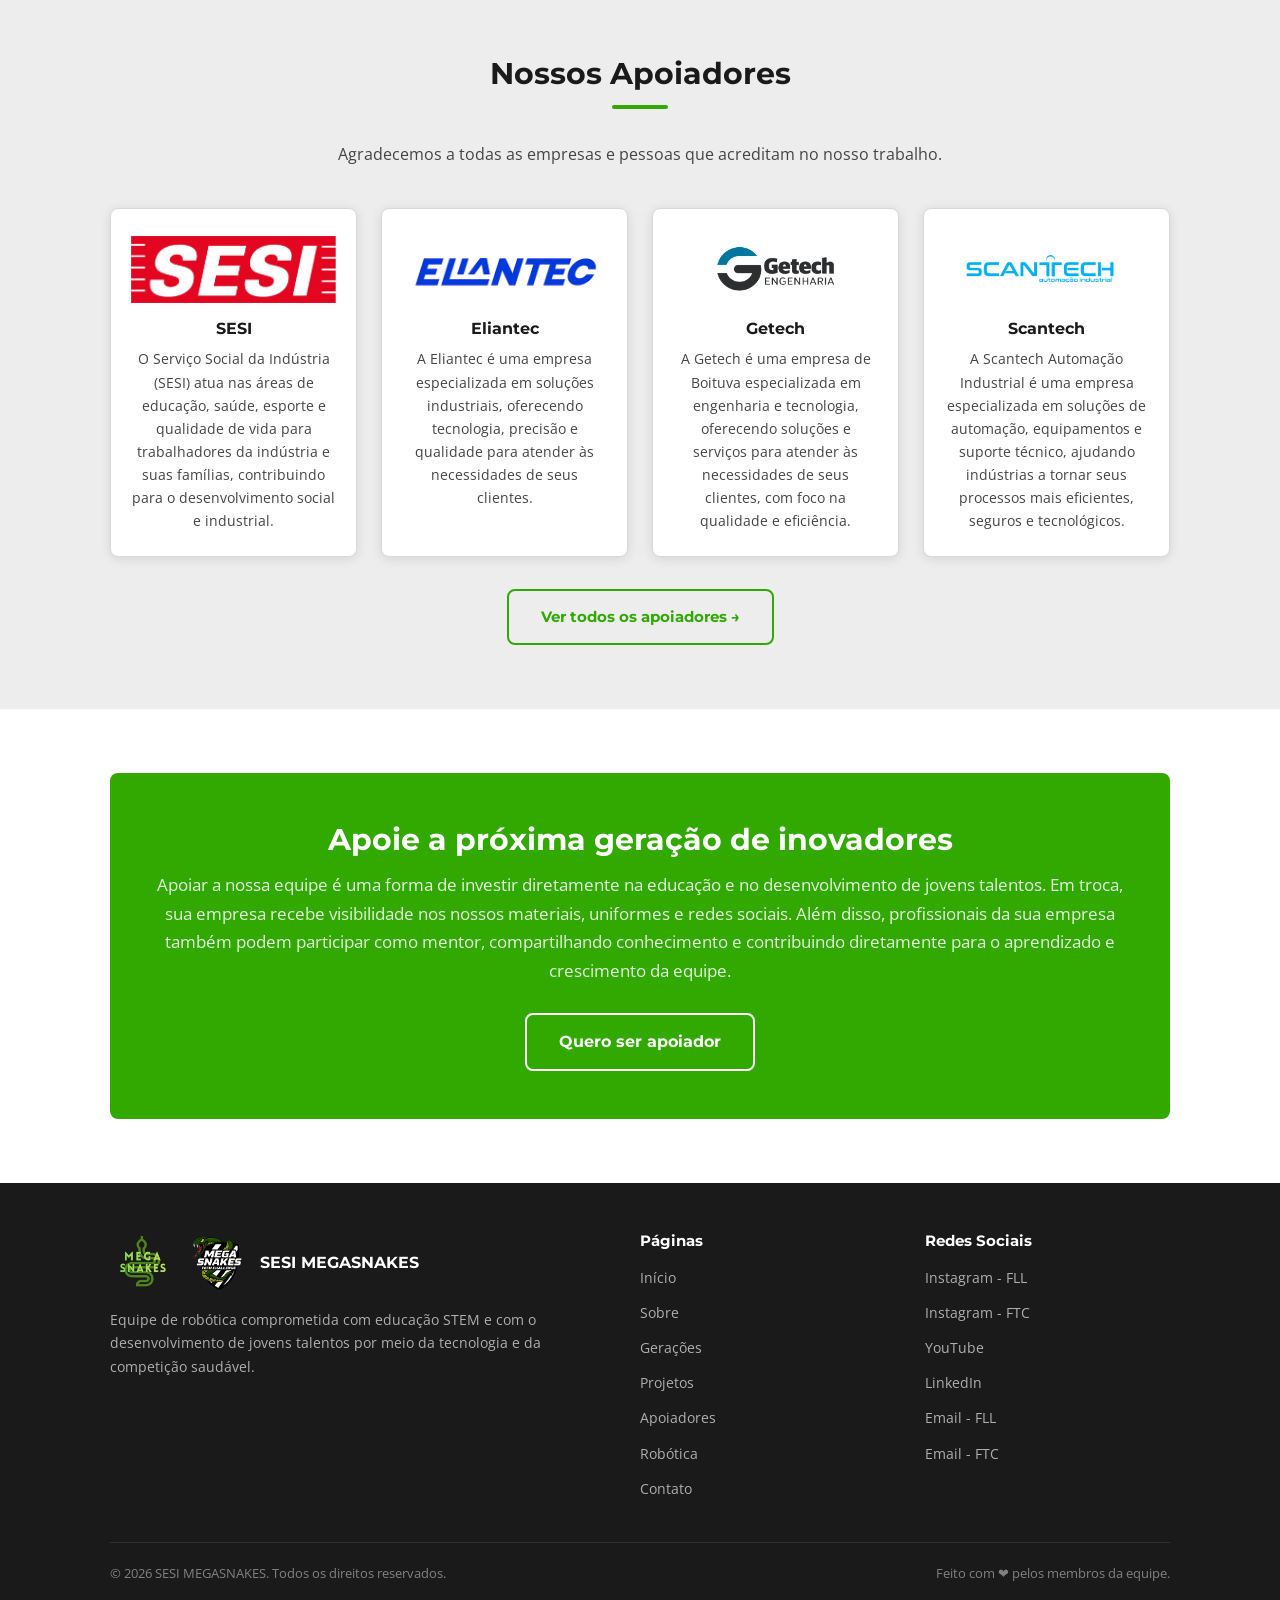
==== commit fc4454cd: "Modificação de Nomenclaturas e Adição da Logo do Apoiador "Getech" Modificação do termo "Patrocinado" ====
--- a/index.html
+++ b/index.html
@@ -48,7 +48,7 @@
           <li><a href="sobre.html">Sobre</a></li>
           <li><a href="geracoes.html">Gerações</a></li>
           <li><a href="projetos.html">Projetos</a></li>
-          <li><a href="patrocinadores.html">Patrocinadores</a></li>
+          <li><a href="patrocinadores.html">Apoiadores</a></li>
           <li><a href="robotica.html">Robótica</a></li>
           <li><a href="contato.html">Contato</a></li>
         </ul>
@@ -88,7 +88,7 @@
       </p>
       <div class="hero-botoes">
         <a href="sobre.html" class="btn btn-verde">Conheça a equipe</a>
-        <a href="contato.html" class="btn btn-contorno">Seja um patrocinador/mentor</a>
+        <a href="contato.html" class="btn btn-contorno">Seja um apoiador</a>
       </div>
     </div>
 
@@ -137,7 +137,7 @@
   <!-- ===== PATROCINADORES ===== -->
   <section class="secao secao-fundo-bege">
     <div class="container">
-      <h2 class="titulo-secao animar">Nossos Patrocinadores</h2>
+      <h2 class="titulo-secao animar">Nossos Apoiadores</h2>
       <div class="divisor"></div>
       <p class="subtitulo-secao animar">
         Agradecemos a todas as empresas e pessoas que acreditam no nosso trabalho.
@@ -160,7 +160,25 @@
         </div>
 
          <div class="card-patrocinador animar">
-          <img src="fotos/patrocinadores/SCANTECH.png" alt="Logo Escola SESI" />
+          <img src="fotos/patrocinadores/ELIANTEC.png" alt="Logo ELIANTEC" />
+          <h3>Eliantec</h3>
+          <p>
+            A Eliantec é uma empresa especializada em soluções industriais, oferecendo tecnologia, precisão e
+            qualidade para atender às necessidades de seus clientes.
+          </p>
+        </div>
+
+        <div class="card-patrocinador animar">
+          <img src="fotos/patrocinadores/GETECH.png" alt="Logo GETECH" />
+          <h3>Getech</h3>
+          <p>
+           A Getech é uma empresa de Boituva especializada em engenharia e tecnologia, oferecendo soluções e
+           serviços para atender às necessidades de seus clientes, com foco na qualidade e eficiência.
+          </p>
+        </div>
+
+        <div class="card-patrocinador animar">
+          <img src="fotos/patrocinadores/SCANTECH.png" alt="Logo SCANTECH" />
           <h3>Scantech</h3>
           <p>
             A Scantech Automação Industrial é uma empresa especializada em soluções de automação, equipamentos
@@ -171,7 +189,7 @@
       </div><!-- fim .patrocinadores-grid -->
 
       <div style="text-align:center; margin-top:32px;">
-        <a href="patrocinadores.html" class="btn btn-contorno-verde">Ver todos os patrocinadores →</a>
+        <a href="patrocinadores.html" class="btn btn-contorno-verde">Ver todos os apoiadores →</a>
       </div>
     </div>
   </section>
@@ -183,12 +201,12 @@
       <div class="cta-box animar">
         <h2>Apoie a próxima geração de inovadores</h2>
         <p>
-          Patrocinar a nossa equipe é uma forma de investir diretamente na educação e no desenvolvimento de jovens
+          Apoiar a nossa equipe é uma forma de investir diretamente na educação e no desenvolvimento de jovens
           talentos. Em troca, sua empresa recebe visibilidade nos nossos materiais, uniformes e redes sociais. Além
           disso, profissionais da sua empresa também podem participar como mentor, compartilhando
           conhecimento e contribuindo diretamente para o aprendizado e crescimento da equipe.
         </p>
-        <a href="contato.html" class="btn btn-contorno">Quero ser patrocinador/mentor</a>
+        <a href="contato.html" class="btn btn-contorno">Quero ser apoiador</a>
       </div>
     </div>
   </section>
@@ -218,7 +236,7 @@
             <li><a href="sobre.html">Sobre</a></li>
             <li><a href="geracoes.html">Gerações</a></li>
             <li><a href="projetos.html">Projetos</a></li>
-            <li><a href="patrocinadores.html">Patrocinadores</a></li>
+            <li><a href="patrocinadores.html">Apoiadores</a></li>
             <li><a href="robotica.html">Robótica</a></li>
             <li><a href="contato.html">Contato</a></li>
           </ul>
--- a/css/style.css
+++ b/css/style.css
@@ -1227,24 +1227,6 @@
   margin-bottom: 0;
 }
 
-.patro-link {
-  display: inline-block;
-  margin-top: 14px;
-  font-family: var(--fonte-titulo);
-  font-weight: 700;
-  font-size: 0.85rem;
-  color: var(--branco);
-  background-color: var(--verde);
-  padding: 7px 18px;
-  border-radius: var(--raio);
-  transition: background-color 0.2s;
-}
-
-.patro-link:hover {
-  background-color: var(--verde-escuro);
-  text-decoration: none;
-}
-
 /* --- MASTER (SESI): maior destaque --- */
 .patro-master {
   display: grid;
@@ -1396,4 +1378,46 @@
   .nivel-patro {
     margin-top: 44px;
   }
+}
+
+/* --- Card inteiro clicável --- */
+a.patro-master,
+a.patro-grande {
+  color: inherit;
+  cursor: pointer;
+  /* mantém o fade-in do .animar e adiciona o efeito de hover */
+  transition: opacity 0.55s ease, transform 0.55s ease, box-shadow 0.2s, border-color 0.2s;
+}
+
+a.patro-master:hover,
+a.patro-grande:hover {
+  text-decoration: none;
+  transform: translateY(-4px);
+  box-shadow: 0 8px 24px rgba(0, 0, 0, 0.15);
+}
+
+a.patro-grande:hover {
+  border-left-color: var(--verde-escuro);
+}
+
+a.patro-master:hover {
+  border-color: var(--verde-escuro);
+}
+
+/* Foco por teclado (acessibilidade) */
+a.patro-master:focus-visible,
+a.patro-grande:focus-visible,
+a.patro-pequeno:focus-visible {
+  outline: 3px solid var(--verde);
+  outline-offset: 4px;
+}
+
+/* Logos pequenas: colorir ao passar o mouse sobre o link */
+a.patro-pequeno {
+  text-decoration: none;
+}
+
+a.patro-pequeno:hover img {
+  filter: grayscale(0);
+  opacity: 1;
 }
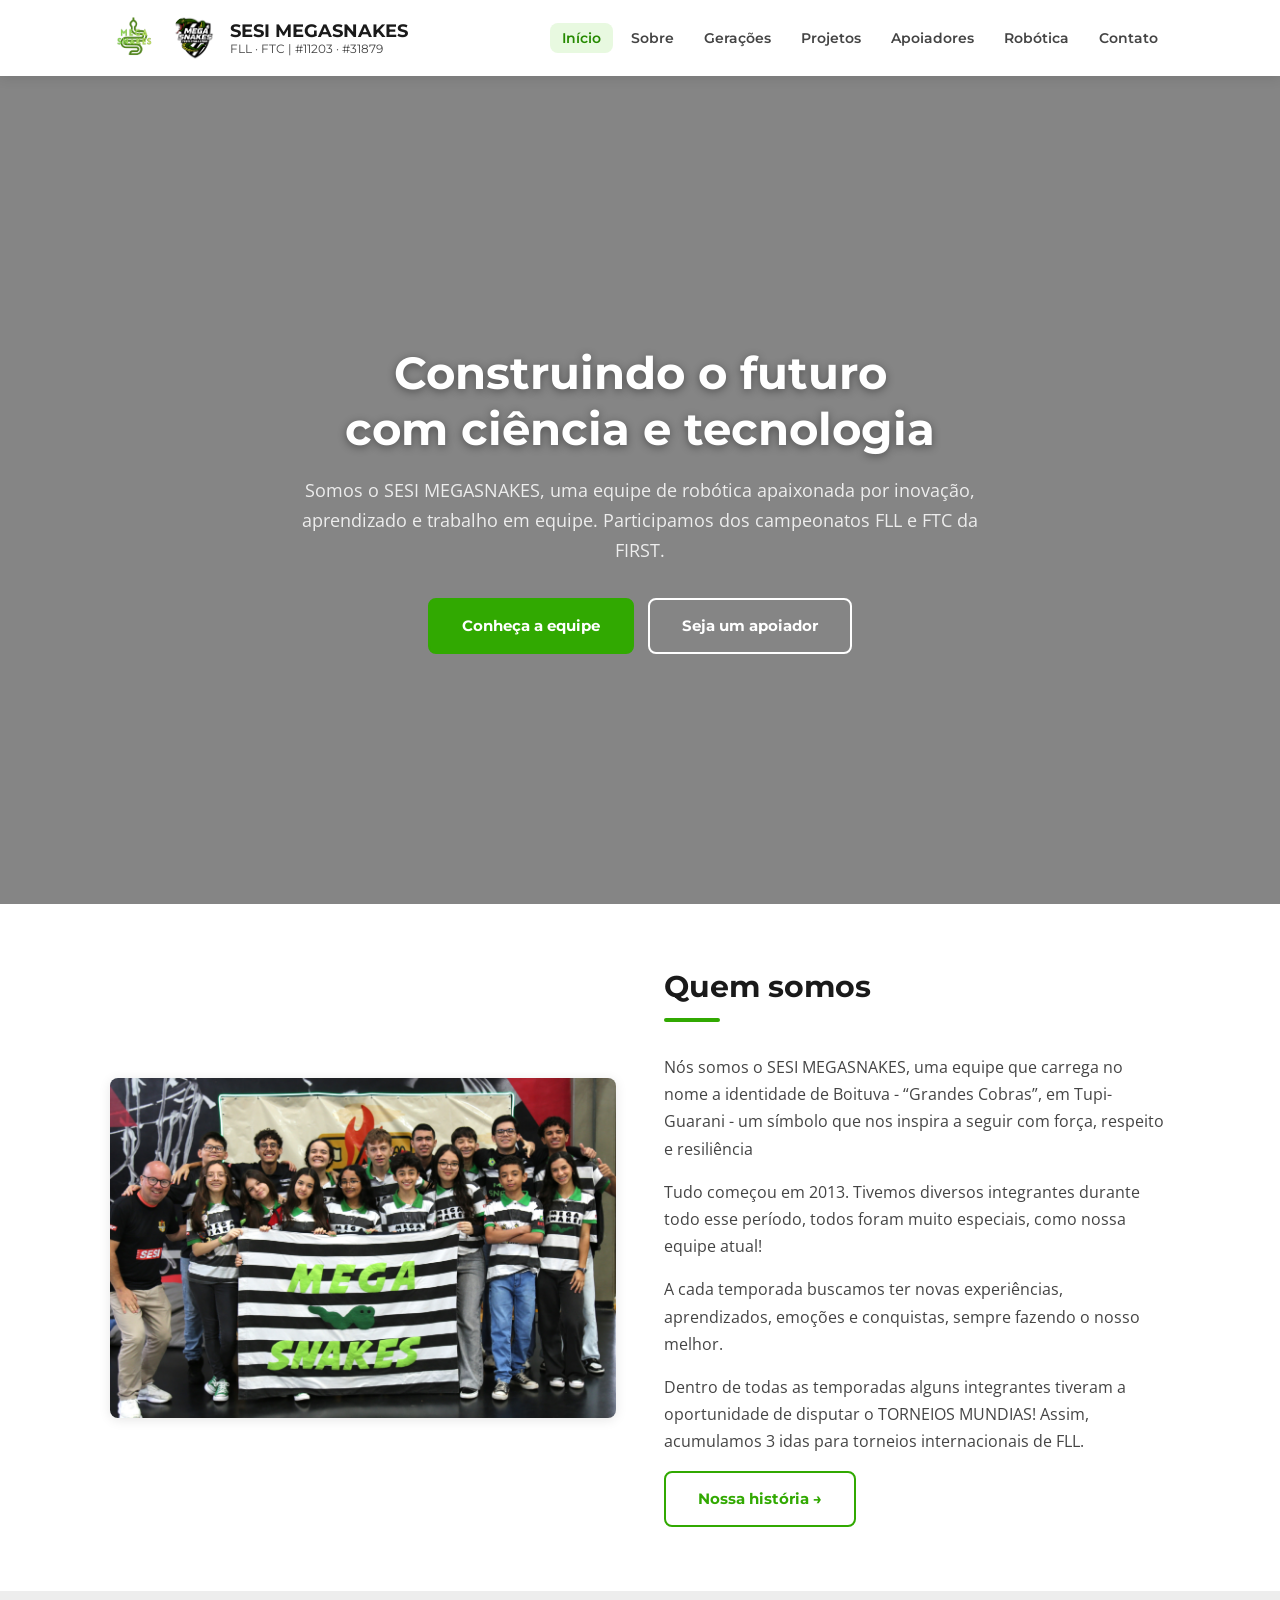
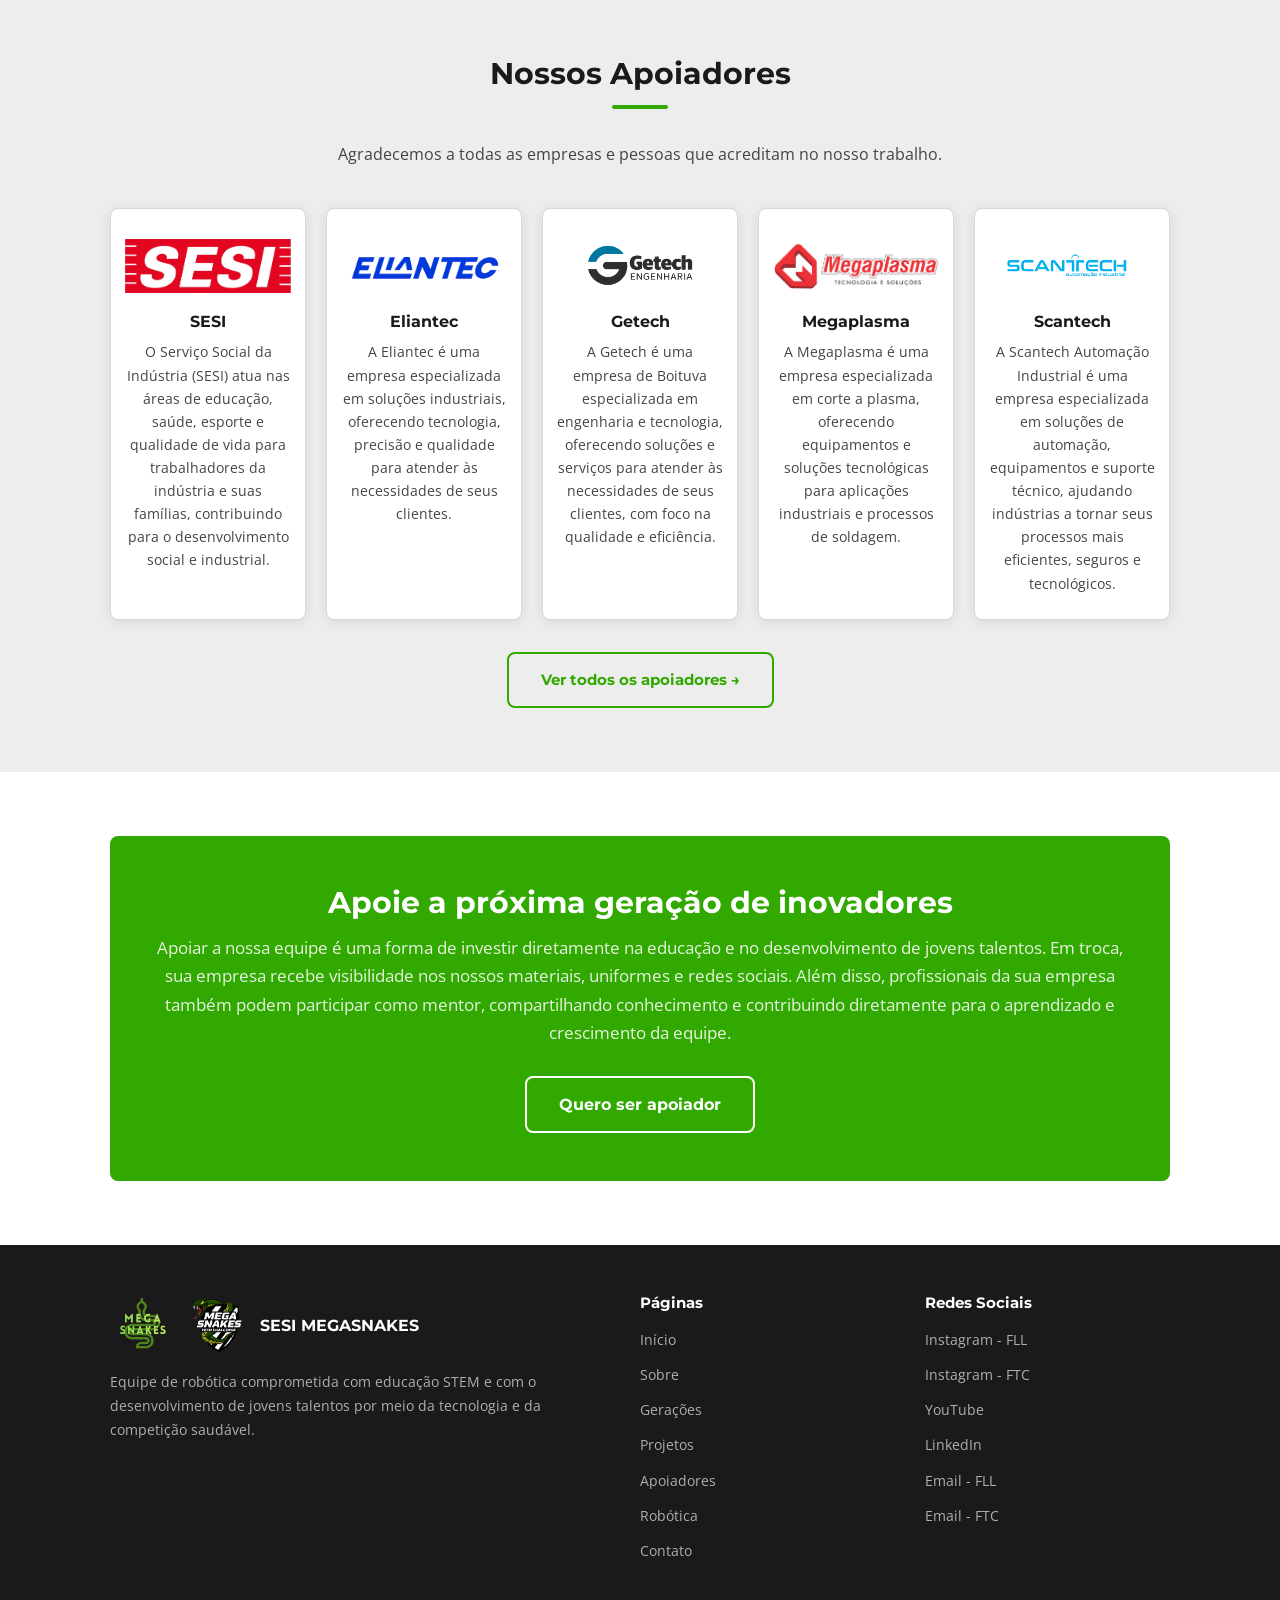
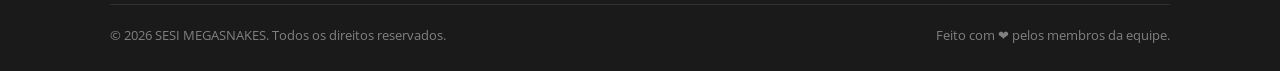
==== commit 630c3bf9: "Adição & mudança de cota de patrocinadores" ====
--- a/index.html
+++ b/index.html
@@ -178,6 +178,15 @@
         </div>
 
         <div class="card-patrocinador animar">
+          <img src="fotos/patrocinadores/MEGAPLASMA.png" alt="Logo Megaplasma" />
+          <h3>Megaplasma</h3>
+          <p>
+           A Megaplasma é uma empresa especializada em corte a plasma, oferecendo equipamentos e
+               soluções tecnológicas para aplicações industriais e processos de soldagem.
+          </p>
+        </div>
+
+        <div class="card-patrocinador animar">
           <img src="fotos/patrocinadores/SCANTECH.png" alt="Logo SCANTECH" />
           <h3>Scantech</h3>
           <p>
--- a/css/style.css
+++ b/css/style.css
@@ -417,9 +417,10 @@
    ============================================================ */
 
 .patrocinadores-grid {
-  display: grid;
-  grid-template-columns: repeat(auto-fill, minmax(200px, 1fr));
-  gap: 24px;
+    display: grid;
+    grid-template-columns: repeat(5, minmax(0, 1fr));
+    gap: 20px;
+    align-items: stretch;
 }
 
 .card-patrocinador {
@@ -468,6 +469,40 @@
   color: var(--cinza-texto);
 }
 
+/* Patrocinadores: 5 cards por linha */
+.patrocinadores-grid .card-patrocinador {
+    min-width: 0;
+    padding: 24px 14px;
+}
+
+.patrocinadores-grid .card-patrocinador img {
+    max-width: 100%;
+    height: 65px;
+    object-fit: contain;
+}
+
+.patrocinadores-grid .card-patrocinador p {
+    overflow-wrap: break-word;
+}
+
+/* Tablets */
+@media (max-width: 1100px) {
+    .patrocinadores-grid {
+        grid-template-columns: repeat(3, minmax(0, 1fr));
+    }
+}
+
+/* Celulares */
+@media (max-width: 640px) {
+    .patrocinadores-grid {
+        grid-template-columns: repeat(2, minmax(0, 1fr));
+        gap: 14px;
+    }
+
+    .patrocinadores-grid .card-patrocinador {
+        padding: 20px 12px;
+    }
+}
 
 /* ============================================================
    SEÇÃO: RECRUTAMENTO / CTA (Call to Action)
@@ -1308,6 +1343,54 @@
   box-shadow: var(--sombra);
 }
 
+/* Diminuir somente o brasão da Prefeitura de Boituva */
+.patro-medios a.patro-medio img[src*="PREFEITURADEBOITUVA"] {
+    width: 180px;
+    height: 180px;
+    object-fit: contain;
+    margin: 0 auto;
+}
+
+/* Centralizar todas as logos dos Sustain Partners */
+a.patro-medio {
+    display: flex;
+    align-items: center;
+    justify-content: center;
+}
+
+/* Efeito ao passar o mouse nos Sustain Partners */
+a.patro-medio {
+    transition: transform 0.3s ease, box-shadow 0.3s ease;
+}
+
+a.patro-medio:hover {
+    transform: translateY(-6px);
+    box-shadow: 0 8px 24px rgba(0, 0, 0, 0.15);
+    text-decoration: none;
+}
+
+/* Centralizar os cards Sustain Partners na página */
+.patro-medios {
+    display: flex;
+    flex-wrap: wrap;
+    justify-content: center;
+    align-items: stretch;
+    gap: 24px;
+}
+
+/* Manter os cards com tamanho consistente */
+.patro-medios .patro-medio {
+    flex: 0 1 380px;
+    display: flex;
+    align-items: center;
+    justify-content: center;
+}
+
+a.patro-medio img {
+    margin: 0 auto;
+    object-fit: contain;
+}
+
 .patro-medio .patro-logo {
   height: 80px;
   margin-bottom: 16px;
@@ -1354,6 +1437,20 @@
 .patro-pequeno:hover img {
   filter: grayscale(0);
   opacity: 1;
+}
+
+/* Sombra suave nos logos dos parceiros pequenos */
+.patro-pequeno img {
+    filter: grayscale(100%) drop-shadow(0 4px 6px rgba(0, 0, 0, 0.18));
+    opacity: 0.85;
+    transition: filter 0.3s ease, transform 0.3s ease, opacity 0.3s ease;
+}
+
+/* Efeito ao passar o mouse */
+.patro-pequeno:hover img {
+    filter: grayscale(0%) drop-shadow(0 7px 10px rgba(0, 0, 0, 0.25));
+    transform: translateY(-4px);
+    opacity: 1;
 }
 
 /* --- Responsivo --- */
@@ -1420,4 +1517,5 @@
 a.patro-pequeno:hover img {
   filter: grayscale(0);
   opacity: 1;
-}+}
+
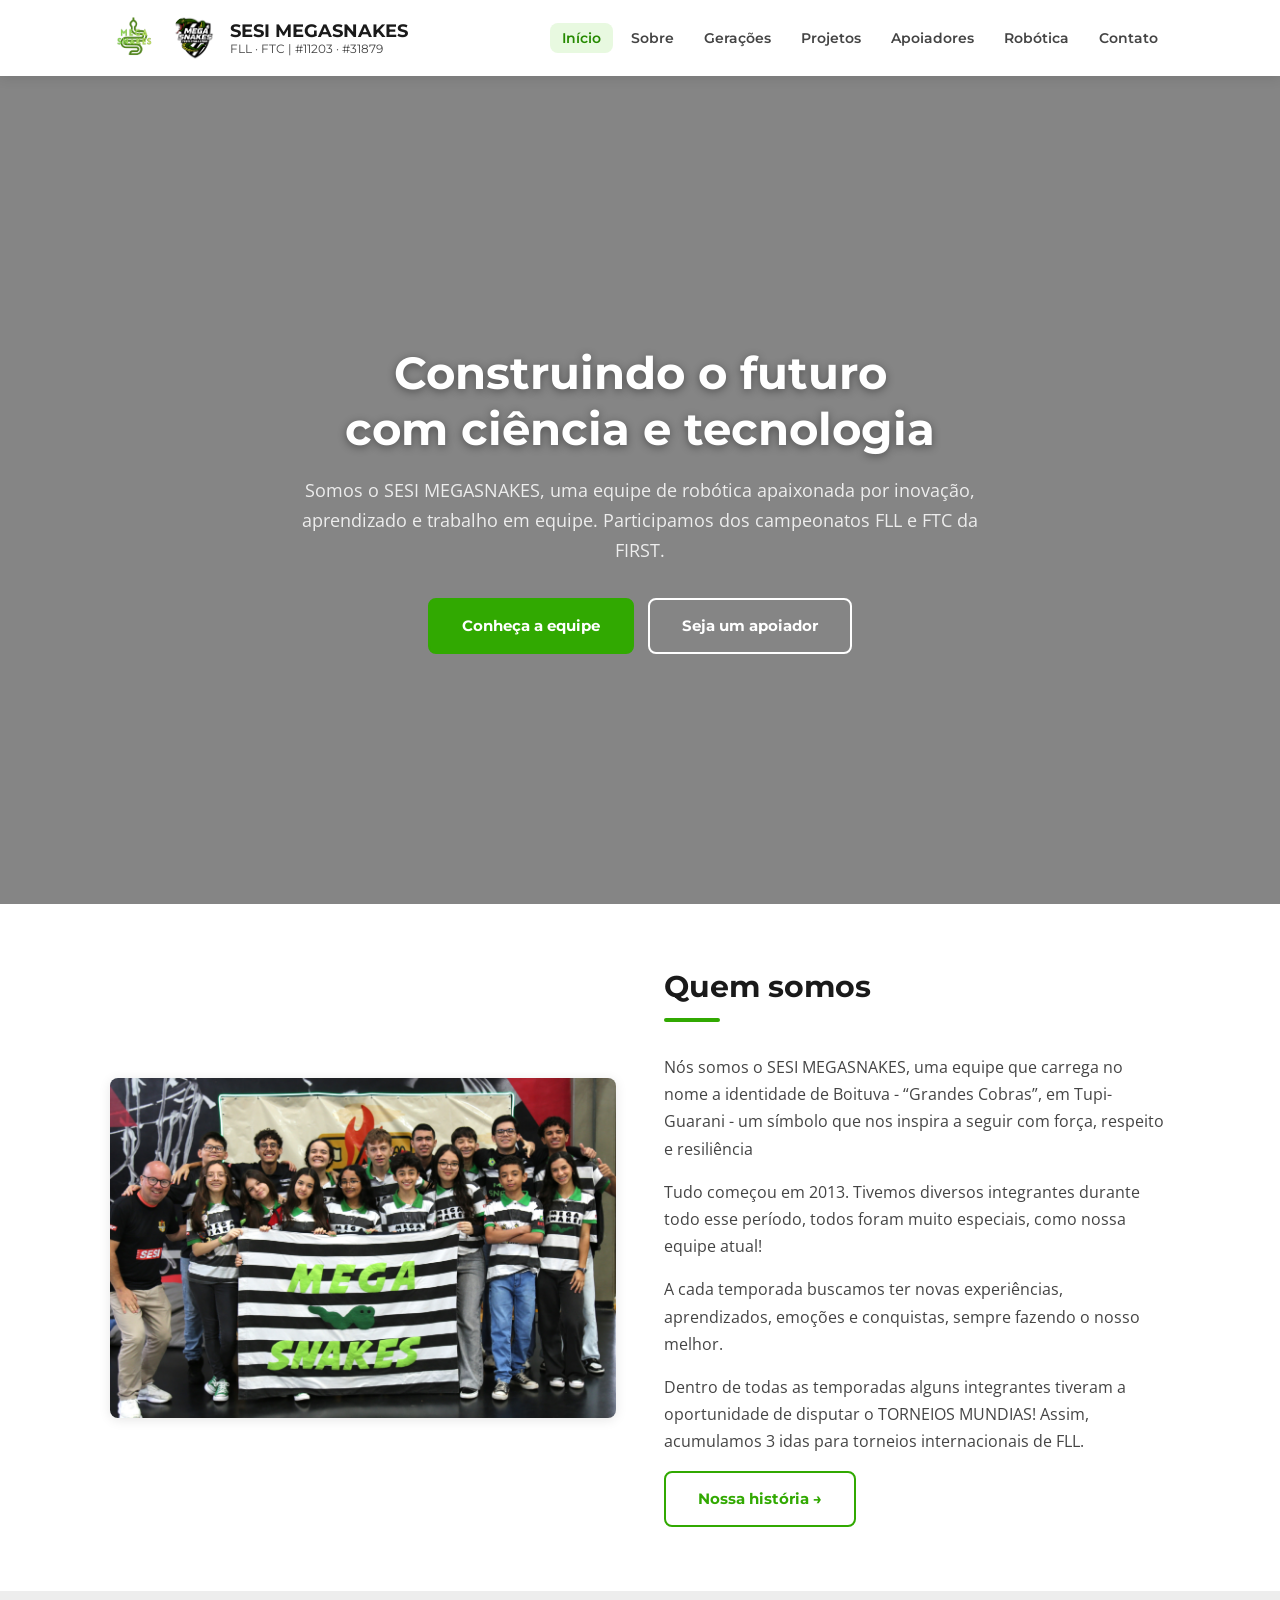
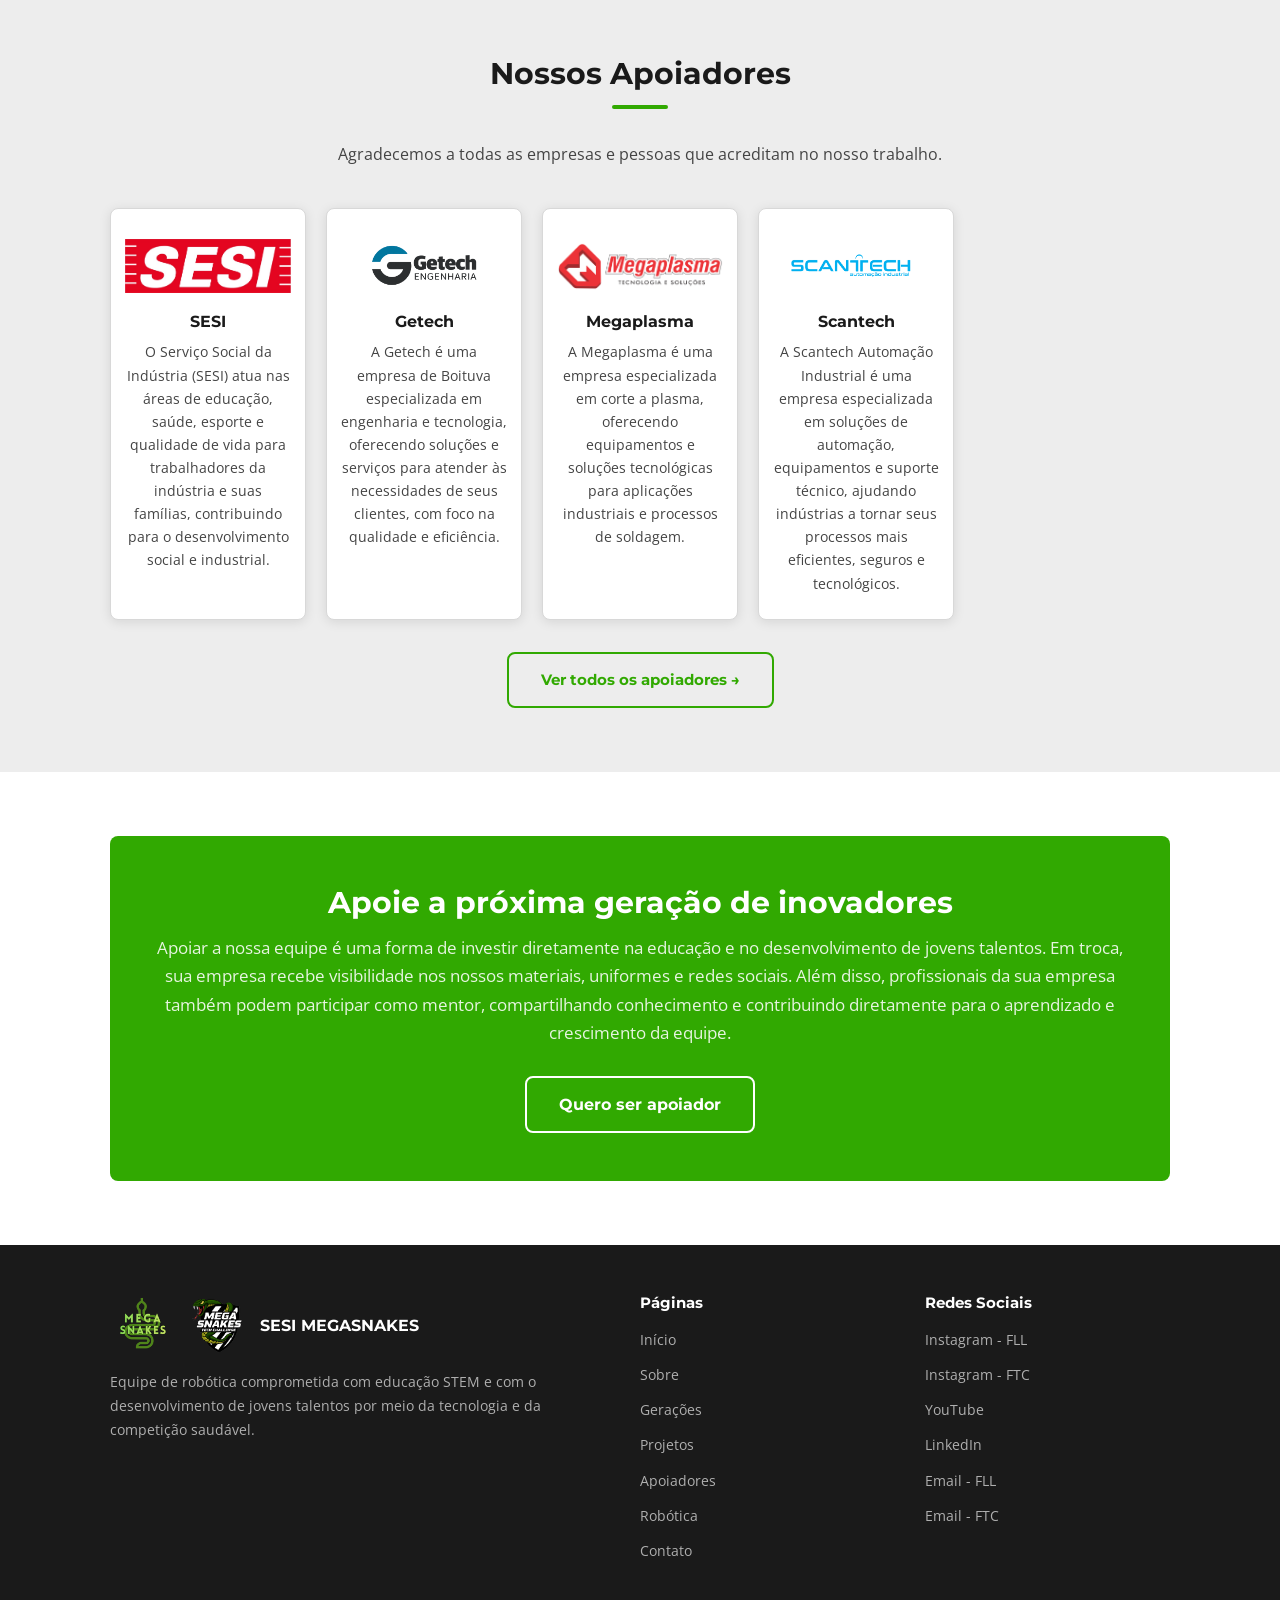
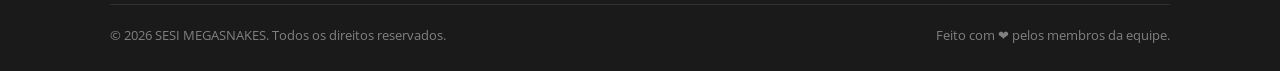
==== commit 06981e72: "Remoção Eliantec da pág. inicial" ====
--- a/index.html
+++ b/index.html
@@ -159,15 +159,6 @@
           </p>
         </div>
 
-         <div class="card-patrocinador animar">
-          <img src="fotos/patrocinadores/ELIANTEC.png" alt="Logo ELIANTEC" />
-          <h3>Eliantec</h3>
-          <p>
-            A Eliantec é uma empresa especializada em soluções industriais, oferecendo tecnologia, precisão e
-            qualidade para atender às necessidades de seus clientes.
-          </p>
-        </div>
-
         <div class="card-patrocinador animar">
           <img src="fotos/patrocinadores/GETECH.png" alt="Logo GETECH" />
           <h3>Getech</h3>
--- a/css/style.css
+++ b/css/style.css
@@ -1262,29 +1262,44 @@
   margin-bottom: 0;
 }
 
-/* --- MASTER (SESI): maior destaque --- */
+/* MASTER (SESI): logo em destaque, texto abaixo */
 .patro-master {
-  display: grid;
-  grid-template-columns: 1fr 1.2fr;
-  gap: 40px;
-  align-items: center;
-  background-color: var(--branco);
-  border: 2px solid var(--verde);
-  border-radius: var(--raio);
-  padding: 40px 44px;
-  box-shadow: var(--sombra);
+    display: flex;
+    flex-direction: column;
+    align-items: center;
+    text-align: center;
+    gap: 24px;
+
+    background-color: var(--branco);
+    border: 2px solid var(--verde);
+    border-radius: var(--raio);
+    padding: 40px 44px;
+    box-shadow: var(--sombra);
+}
+
+.patro-master .patro-logo {
+    width: 100%;
 }
 
 .patro-master .patro-logo img {
-  max-height: 190px;
+    width: 100%;
+    max-width: 100%;
+    height: auto;
+    max-height: none;
+    object-fit: contain;
+}
+
+.patro-master .patro-texto {
+    width: 100%;
 }
 
 .patro-master .patro-texto h3 {
-  font-size: 1.7rem;
+    font-size: 1.7rem;
+    margin-bottom: 8px;
 }
 
 .patro-master .patro-texto p {
-  font-size: 1rem;
+    font-size: 1rem;
 }
 
 /* --- GRANDES: um por linha, logo alternando de lado --- */
@@ -1519,3 +1534,135 @@
   opacity: 1;
 }
 
+
+/* ============================================================
+   NINHO DE COBRAS — AJUSTES DE LAYOUT
+   ============================================================ */
+
+.ninho-intro-grid {
+  display: grid;
+  grid-template-columns: minmax(0, 1.1fr) minmax(0, 0.9fr);
+  align-items: center;
+  gap: 40px;
+  width: 100%;
+}
+
+.ninho-intro-texto {
+  min-width: 0;
+}
+
+.ninho-foto-principal {
+  width: 100%;
+  height: 360px;
+  object-fit: cover;
+  border-radius: var(--raio);
+  box-shadow: var(--sombra);
+}
+
+.ninho-destaques,
+.ninho-mural {
+  display: grid;
+  grid-template-columns: repeat(3, minmax(0, 1fr));
+  gap: 24px;
+  width: 100%;
+}
+
+.ninho-card {
+  min-width: 0;
+  padding: 28px 24px;
+  background: var(--branco);
+  border: 1px solid var(--bege-escuro);
+  border-top: 5px solid var(--verde);
+  border-radius: var(--raio);
+  box-shadow: var(--sombra);
+}
+
+.ninho-card h3 {
+  margin-bottom: 10px;
+}
+
+.ninho-card p {
+  margin-bottom: 0;
+}
+
+.ninho-alinhamento {
+  max-width: 850px;
+  margin: 0 auto;
+  text-align: center;
+}
+
+.ninho-calendly-container {
+  width: 100%;
+  max-width: 1000px;
+  margin: 32px auto 0;
+}
+
+.ninho-depoimento {
+  min-width: 0;
+  overflow: hidden;
+  background: var(--branco);
+  border: 1px solid var(--bege-escuro);
+  border-radius: var(--raio);
+  box-shadow: var(--sombra);
+}
+
+.ninho-depoimento img {
+  width: 100%;
+  height: 220px;
+  object-fit: cover;
+}
+
+.ninho-depoimento-conteudo {
+  padding: 22px;
+}
+
+.ninho-depoimento-conteudo p {
+  margin-bottom: 12px;
+}
+
+.ninho-depoimento-conteudo h3 {
+  font-size: 1rem;
+}
+
+/* Botões sempre na cor padrão da equipe */
+.ninho-pagina .btn-verde {
+  background-color: var(--verde);
+  color: var(--branco);
+  border-color: var(--verde);
+}
+
+.ninho-pagina .btn-verde:hover {
+  background-color: var(--verde-escuro);
+  border-color: var(--verde-escuro);
+}
+
+@media (max-width: 900px) {
+  .ninho-intro-grid {
+    grid-template-columns: 1fr;
+    gap: 24px;
+  }
+
+  .ninho-destaques,
+  .ninho-mural {
+    grid-template-columns: repeat(2, minmax(0, 1fr));
+  }
+
+  .ninho-foto-principal {
+    height: 320px;
+  }
+}
+
+@media (max-width: 600px) {
+  .ninho-destaques,
+  .ninho-mural {
+    grid-template-columns: 1fr;
+  }
+
+  .ninho-card {
+    padding: 24px 20px;
+  }
+
+  .ninho-foto-principal {
+    height: 240px;
+  }
+}
